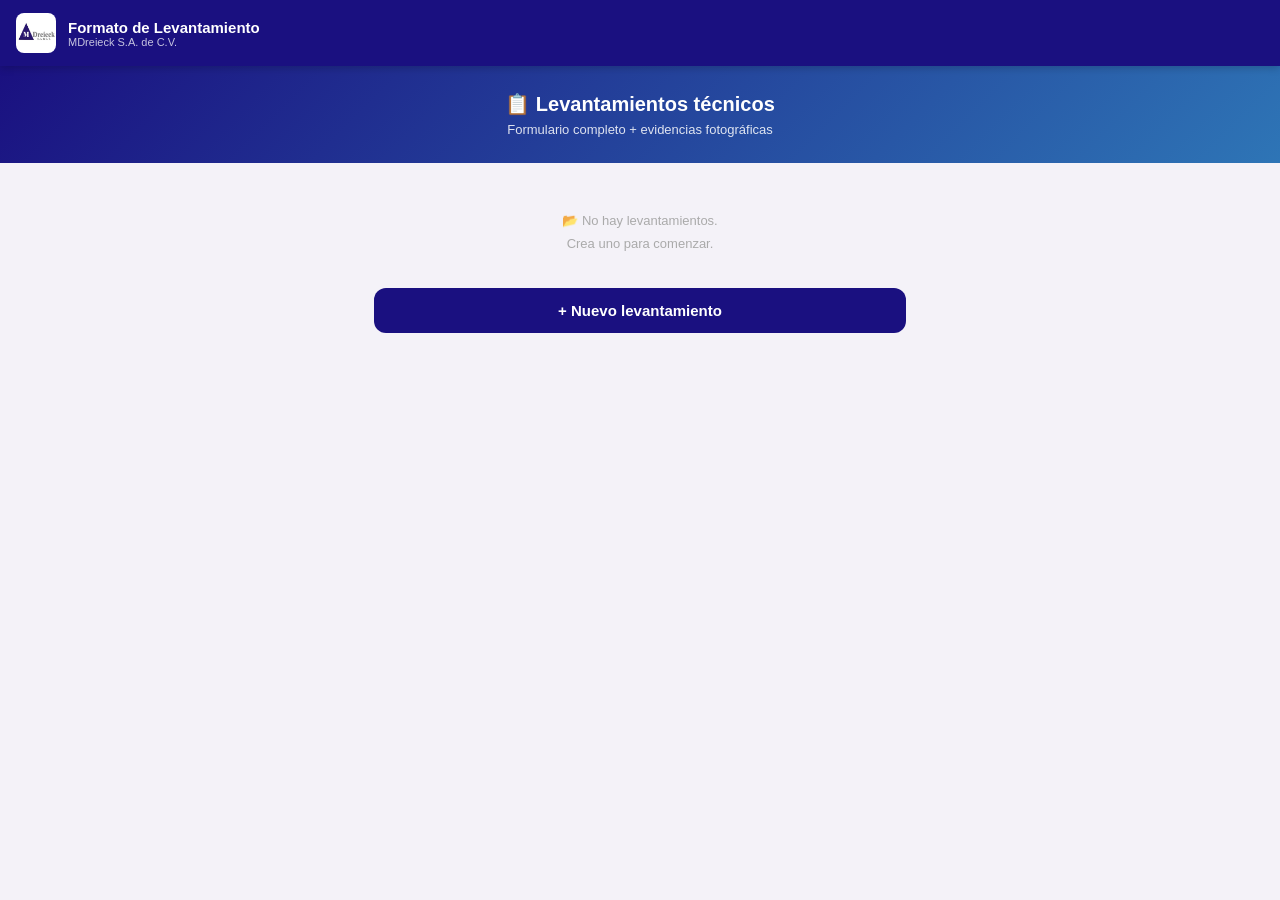
==== index.html @ f06d488d "Update index.html" ====
<!DOCTYPE html><html lang="es"><head><meta charset="UTF-8">
<meta name="viewport" content="width=device-width,initial-scale=1">
<title>Levantamientos · MDreieck</title><style>
*{box-sizing:border-box;margin:0;padding:0}
body{font-family:-apple-system,BlinkMacSystemFont,'Segoe UI',sans-serif;background:#f4f2f8;min-height:100vh;padding-bottom:40px}
.hdr{background:#1a1080;color:#fff;padding:13px 16px;display:flex;align-items:center;gap:12px;position:sticky;top:0;z-index:100;box-shadow:0 2px 8px rgba(0,0,0,.2)}
.hlogo{width:40px;height:40px;background:#fff;border-radius:8px;overflow:hidden;flex-shrink:0;display:flex;align-items:center;justify-content:center}
.hlogo img{width:100%;height:100%;object-fit:contain}
.hdr h1{font-size:15px;font-weight:800}.hdr p{font-size:11px;opacity:.75}
.hero{background:linear-gradient(135deg,#1a1080,#2e75b6);color:#fff;padding:26px 16px;text-align:center}
.hero h2{font-size:20px;font-weight:800;margin-bottom:6px}
.hero p{font-size:13px;opacity:.85}
main{padding:14px;max-width:560px;margin:0 auto}
.card{background:#fff;border:1px solid #e0ddf0;border-radius:14px;padding:16px;margin-bottom:12px}
.card h2{font-size:12px;font-weight:800;color:#1a1080;text-transform:uppercase;letter-spacing:.07em;margin-bottom:12px}
.field{margin-bottom:11px}
.field label{display:block;font-size:12px;font-weight:600;color:#556;margin-bottom:4px}
.field input,.field select{width:100%;border:1px solid #d0cce8;border-radius:8px;padding:10px 12px;font-size:14px;color:#1a1a1a;background:#fff;outline:none;font-family:inherit;-webkit-appearance:none}
.field input:focus,.field select:focus{border-color:#1a1080;box-shadow:0 0 0 2px rgba(26,16,128,.1)}
.row2{display:grid;grid-template-columns:1fr 1fr;gap:10px}
.lev-card{background:#fff;border:1px solid #e0ddf0;border-radius:12px;padding:14px;margin-bottom:10px;display:flex;align-items:center;gap:12px;cursor:pointer;touch-action:manipulation}
.lev-card:active{background:#f0eeff}
.lev-ico{width:46px;height:46px;background:#e8e4f8;border-radius:10px;display:flex;align-items:center;justify-content:center;font-size:22px;flex-shrink:0}
.lev-info{flex:1}.lev-info h3{font-size:14px;font-weight:700;margin-bottom:2px}.lev-info p{font-size:11px;color:#778}
.lev-badge{font-size:11px;font-weight:700;padding:3px 10px;border-radius:20px;flex-shrink:0;background:#e8ecf8;color:#1a1080}
.lev-badge.done{background:#e8f4ec;color:#145c2f}
.btn{display:block;width:100%;padding:14px;background:#1a1080;color:#fff;border:none;border-radius:12px;font-size:15px;font-weight:700;cursor:pointer;text-align:center;text-decoration:none;margin-bottom:10px;touch-action:manipulation}
.btn:active{opacity:.85}
.btn.green{background:#145c2f}
.btn.outline{background:#fff;color:#1a1080;border:2px solid #1a1080}
.empty{text-align:center;padding:32px;color:#aaa;font-size:13px;line-height:1.8}
.modal-bg{display:none;position:fixed;inset:0;background:rgba(0,0,0,.55);z-index:200;align-items:flex-end}
.modal-bg.show{display:flex}
.modal{background:#fff;border-radius:20px 20px 0 0;padding:20px;width:100%;max-height:92vh;overflow-y:auto}
.modal h2{font-size:16px;font-weight:800;color:#1a1080;margin-bottom:16px}
.toast{position:fixed;bottom:20px;left:50%;transform:translateX(-50%) translateY(80px);background:#1a1080;color:#fff;padding:12px 22px;border-radius:10px;font-size:14px;font-weight:600;transition:transform .3s;z-index:999;white-space:nowrap}
.toast.show{transform:translateX(-50%) translateY(0)}
.toast.ok{background:#145c2f}.toast.err{background:#c0392b}
</style></head><body>
<div class="hdr">
  <div class="hlogo"><img src="[data-uri]" alt="MD"></div>
  <div><h1>Formato de Levantamiento</h1><p>MDreieck S.A. de C.V.</p></div>
</div>
<div class="hero">
  <h2>📋 Levantamientos técnicos</h2>
  <p>Formulario completo + evidencias fotográficas</p>
</div>
<main>
  <div id="lista"></div>
  <button class="btn" onclick="showModal()">+ Nuevo levantamiento</button>

  <div class="modal-bg" id="modal">
    <div class="modal">
      <h2>Nuevo levantamiento</h2>
      <div class="field"><label>Técnico(s) *</label><input type="text" id="m-tecnico" placeholder="Nombre completo"></div>
      <div class="field"><label>Proyecto *</label><input type="text" id="m-proyecto" placeholder="Ej: PUEBLA, MONTERREY..." style="text-transform:uppercase"></div>
      <div class="field"><label>Empresa cliente *</label><input type="text" id="m-empresa" placeholder="Razón social o nombre"></div>
      <div class="field"><label>Dirección</label><input type="text" id="m-dir" placeholder="Dirección del sitio"></div>
      <div class="row2">
        <div class="field"><label>Fecha *</label><input type="date" id="m-fecha"></div>
        <div class="field"><label>Tipo</label>
          <select id="m-tipo">
            <option>Instalación nueva</option>
            <option>Mantenimiento</option>
            <option>Revisión</option>
            <option>Ampliación</option>
          </select>
        </div>
      </div>
      <button class="btn green" onclick="crearLev()">✅ Crear levantamiento</button>
      <button class="btn outline" onclick="closeModal()">Cancelar</button>
    </div>
  </div>
</main>
<div class="toast" id="toast"></div>
<script>
const SURL='https://script.google.com/macros/s/AKfycbzWN48UEonDCDL3Ryxh6ztK3L7-rg68nhb04w9Qj-GDE2M3s18gCIPeIXfYygTYhyfMTw/exec';
const SHEET_ID='1P3DNpSKZsC0bDRlQeCZGFJ0EGJuRzIH-gzC1JGCtPQA';

function getLevs(){return JSON.parse(localStorage.getItem('lev_list')||'[]');}
function saveLevs(v){localStorage.setItem('lev_list',JSON.stringify(v));}

function render(){
  const levs=getLevs();
  const lista=document.getElementById('lista');
  if(!levs.length){lista.innerHTML='<div class="empty">📂 No hay levantamientos.<br>Crea uno para comenzar.</div>';return;}
  lista.innerHTML=levs.map((l,i)=>{
    const nFotos=Object.values(l.fotos||{}).reduce((s,a)=>s+a.length,0);
    const pasoActual=l.paso||1;
    const status=l.cerrado?'Enviado':'Paso '+pasoActual+'/4';
    return `<div class="lev-card" onclick="abrirLev(${i})">
      <div class="lev-ico">📋</div>
      <div class="lev-info">
        <h3>${l.folio||'...'} · ${l.proyecto}</h3>
        <p>${l.empresa} · ${l.tecnico}</p>
        <p style="color:#aaa;font-size:10px">${l.fecha} · ${nFotos} foto(s)</p>
      </div>
      <div class="lev-badge ${l.cerrado?'done':''}">${status}</div>
    </div>`;
  }).join('');
}

function showModal(){
  document.getElementById('m-fecha').value=new Date().toISOString().split('T')[0];
  document.getElementById('modal').classList.add('show');
}
function closeModal(){document.getElementById('modal').classList.remove('show');}

async function crearLev(){
  const tecnico=document.getElementById('m-tecnico').value.trim();
  const proyecto=document.getElementById('m-proyecto').value.trim().toUpperCase();
  const empresa=document.getElementById('m-empresa').value.trim();
  const dir=document.getElementById('m-dir').value.trim();
  const fecha=document.getElementById('m-fecha').value;
  const tipo=document.getElementById('m-tipo').value;
  if(!tecnico||!proyecto||!empresa||!fecha){toast('Completa los campos obligatorios','err');return;}

  let folio='LEV-'+proyecto+'-001';
  try{
    const r=await fetch(SURL+'?accion=getConsec&proyecto=LEV-'+encodeURIComponent(proyecto)+'&sheet='+SHEET_ID);
    const d=await r.json();
    folio='LEV-'+proyecto+'-'+String(d.consec).padStart(3,'0');
  }catch(e){
    const levs=getLevs();
    const n=levs.filter(l=>l.proyecto===proyecto).length+1;
    folio='LEV-'+proyecto+'-'+String(n).padStart(3,'0');
  }

  const lev={folio,tecnico,proyecto,empresa,dir,fecha,tipo,
    paso:1,cerrado:false,
    p1:{},p2:{},p3:{},
    fotos:{antes:[],durante:[],despues:[],extras:[]},
    creado:new Date().toISOString()};

  const levs=getLevs();
  levs.unshift(lev);
  saveLevs(levs);
  closeModal();
  sessionStorage.setItem('lev_idx','0');
  window.location.href='paso1.html';
}

function abrirLev(i){
  sessionStorage.setItem('lev_idx',i);
  const levs=getLevs();
  const l=levs[i];
  if(l.cerrado) return toast('Este levantamiento ya fue enviado','err');
  const paso=l.paso||1;
  window.location.href='paso'+paso+'.html';
}

function toast(msg,type='ok'){
  const el=document.getElementById('toast');
  el.textContent=msg;el.className='toast show '+(type==='err'?'err':'ok');
  setTimeout(()=>el.className='toast',3000);
}
render();
</script></body></html>
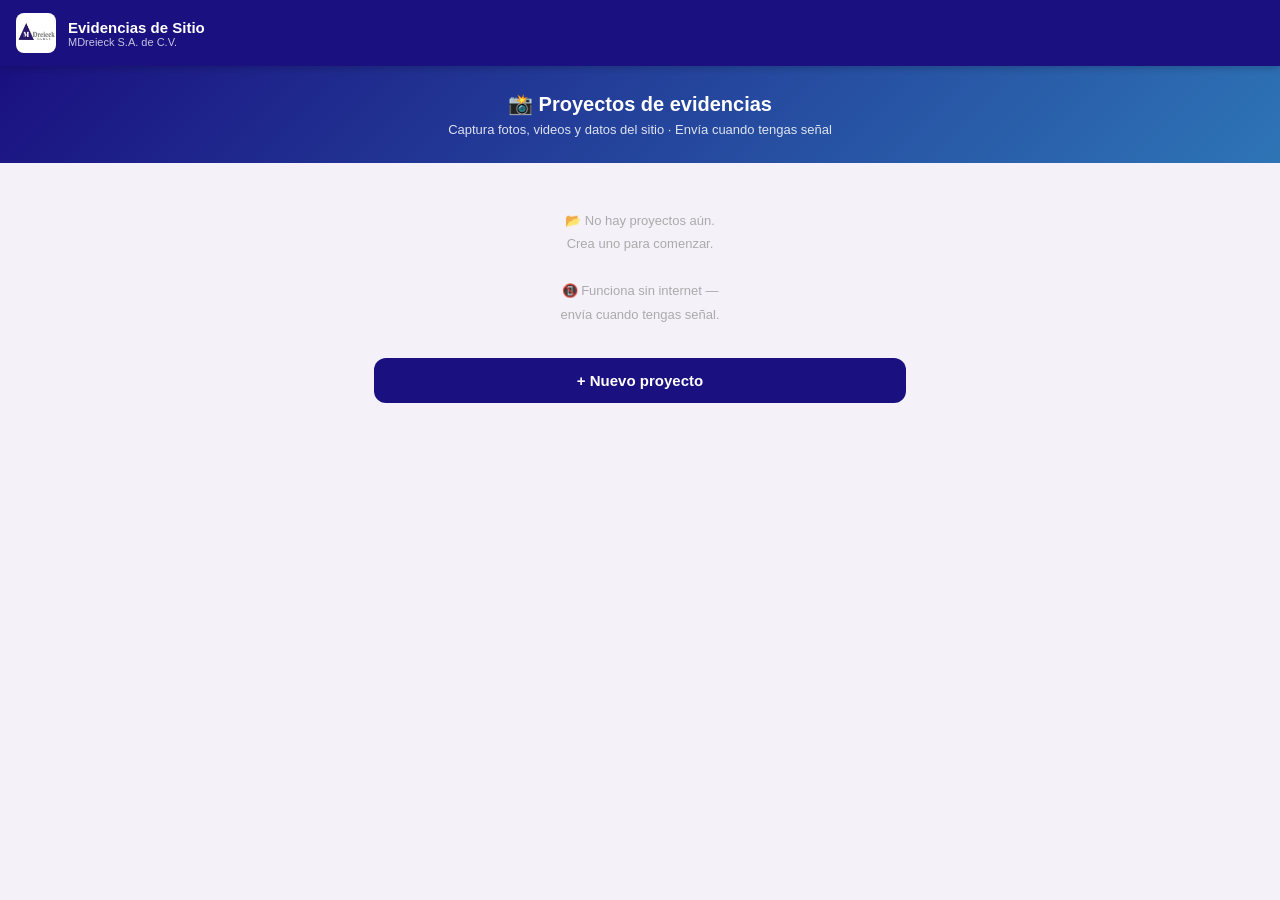
==== commit ba62585c: "Update index.html" ====
--- a/index.html
+++ b/index.html
@@ -1,6 +1,6 @@
 <!DOCTYPE html><html lang="es"><head><meta charset="UTF-8">
 <meta name="viewport" content="width=device-width,initial-scale=1">
-<title>Levantamientos · MDreieck</title><style>
+<title>Evidencias de Sitio · MDreieck</title><style>
 *{box-sizing:border-box;margin:0;padding:0}
 body{font-family:-apple-system,BlinkMacSystemFont,'Segoe UI',sans-serif;background:#f4f2f8;min-height:100vh;padding-bottom:40px}
 .hdr{background:#1a1080;color:#fff;padding:13px 16px;display:flex;align-items:center;gap:12px;position:sticky;top:0;z-index:100;box-shadow:0 2px 8px rgba(0,0,0,.2)}
@@ -15,144 +15,206 @@
 .card h2{font-size:12px;font-weight:800;color:#1a1080;text-transform:uppercase;letter-spacing:.07em;margin-bottom:12px}
 .field{margin-bottom:11px}
 .field label{display:block;font-size:12px;font-weight:600;color:#556;margin-bottom:4px}
-.field input,.field select{width:100%;border:1px solid #d0cce8;border-radius:8px;padding:10px 12px;font-size:14px;color:#1a1a1a;background:#fff;outline:none;font-family:inherit;-webkit-appearance:none}
-.field input:focus,.field select:focus{border-color:#1a1080;box-shadow:0 0 0 2px rgba(26,16,128,.1)}
+.field input,.field select,.field textarea{width:100%;border:1px solid #d0cce8;border-radius:8px;padding:10px 12px;font-size:14px;color:#1a1a1a;background:#fff;outline:none;font-family:inherit;-webkit-appearance:none}
+.field input:focus,.field select:focus,.field textarea:focus{border-color:#1a1080;box-shadow:0 0 0 2px rgba(26,16,128,.1)}
+.field textarea{resize:vertical;min-height:60px}
 .row2{display:grid;grid-template-columns:1fr 1fr;gap:10px}
-.lev-card{background:#fff;border:1px solid #e0ddf0;border-radius:12px;padding:14px;margin-bottom:10px;display:flex;align-items:center;gap:12px;cursor:pointer;touch-action:manipulation}
-.lev-card:active{background:#f0eeff}
-.lev-ico{width:46px;height:46px;background:#e8e4f8;border-radius:10px;display:flex;align-items:center;justify-content:center;font-size:22px;flex-shrink:0}
-.lev-info{flex:1}.lev-info h3{font-size:14px;font-weight:700;margin-bottom:2px}.lev-info p{font-size:11px;color:#778}
-.lev-badge{font-size:11px;font-weight:700;padding:3px 10px;border-radius:20px;flex-shrink:0;background:#e8ecf8;color:#1a1080}
-.lev-badge.done{background:#e8f4ec;color:#145c2f}
+.proy-card{background:#fff;border:1px solid #e0ddf0;border-radius:12px;padding:14px;margin-bottom:10px;display:flex;align-items:center;gap:12px;cursor:pointer;touch-action:manipulation}
+.proy-card:active{background:#f0eeff}
+.proy-ico{width:46px;height:46px;border-radius:10px;display:flex;align-items:center;justify-content:center;font-size:22px;flex-shrink:0}
+.proy-ico.lev{background:#e8e4f8}
+.proy-ico.dur{background:#fff3e0}
+.proy-ico.des{background:#e8f4ec}
+.proy-info{flex:1}.proy-info h3{font-size:14px;font-weight:700;margin-bottom:2px}.proy-info p{font-size:11px;color:#778}
+.proy-badge{font-size:11px;font-weight:700;padding:3px 10px;border-radius:20px;flex-shrink:0}
+.badge-lev{background:#e8e4f8;color:#1a1080}
+.badge-dur{background:#fff3e0;color:#b05000}
+.badge-des{background:#e8f4ec;color:#145c2f}
+.badge-done{background:#e0e0e0;color:#666}
 .btn{display:block;width:100%;padding:14px;background:#1a1080;color:#fff;border:none;border-radius:12px;font-size:15px;font-weight:700;cursor:pointer;text-align:center;text-decoration:none;margin-bottom:10px;touch-action:manipulation}
 .btn:active{opacity:.85}
 .btn.green{background:#145c2f}
 .btn.outline{background:#fff;color:#1a1080;border:2px solid #1a1080}
+.tipo-grid{display:grid;grid-template-columns:1fr;gap:8px;margin-bottom:14px}
+.tipo-opt{border:2px solid #d0cce8;border-radius:12px;padding:14px;cursor:pointer;touch-action:manipulation;display:flex;align-items:center;gap:12px}
+.tipo-opt.sel-lev{border-color:#1a1080;background:#f0eeff}
+.tipo-opt.sel-dur{border-color:#b05000;background:#fff8f0}
+.tipo-opt.sel-des{border-color:#145c2f;background:#f0faf4}
+.tipo-opt .tipo-ico{font-size:24px;flex-shrink:0}
+.tipo-opt .tipo-lbl{font-size:14px;font-weight:700}
+.tipo-opt .tipo-sub{font-size:11px;color:#888;margin-top:2px}
 .empty{text-align:center;padding:32px;color:#aaa;font-size:13px;line-height:1.8}
 .modal-bg{display:none;position:fixed;inset:0;background:rgba(0,0,0,.55);z-index:200;align-items:flex-end}
 .modal-bg.show{display:flex}
-.modal{background:#fff;border-radius:20px 20px 0 0;padding:20px;width:100%;max-height:92vh;overflow-y:auto}
+.modal{background:#fff;border-radius:20px 20px 0 0;padding:20px;width:100%;max-height:94vh;overflow-y:auto}
 .modal h2{font-size:16px;font-weight:800;color:#1a1080;margin-bottom:16px}
+.offline-bar{display:none;background:#c0392b;color:#fff;padding:10px 16px;text-align:center;font-size:13px;font-weight:600}
+.pending-bar{display:none;background:#e8a838;color:#1a1080;padding:10px 16px;font-size:13px;font-weight:700;text-align:center;cursor:pointer}
 .toast{position:fixed;bottom:20px;left:50%;transform:translateX(-50%) translateY(80px);background:#1a1080;color:#fff;padding:12px 22px;border-radius:10px;font-size:14px;font-weight:600;transition:transform .3s;z-index:999;white-space:nowrap}
 .toast.show{transform:translateX(-50%) translateY(0)}
 .toast.ok{background:#145c2f}.toast.err{background:#c0392b}
 </style></head><body>
 <div class="hdr">
   <div class="hlogo"><img src="[data-uri]" alt="MD"></div>
-  <div><h1>Formato de Levantamiento</h1><p>MDreieck S.A. de C.V.</p></div>
+  <div><h1>Evidencias de Sitio</h1><p>MDreieck S.A. de C.V.</p></div>
 </div>
+<div class="offline-bar" id="off-bar">📵 Sin conexión — Los datos se guardan en tu dispositivo</div>
+<div class="pending-bar" id="pend-bar" onclick="document.getElementById('lista').scrollIntoView({behavior:'smooth'})"></div>
 <div class="hero">
-  <h2>📋 Levantamientos técnicos</h2>
-  <p>Formulario completo + evidencias fotográficas</p>
+  <h2>📸 Proyectos de evidencias</h2>
+  <p>Captura fotos, videos y datos del sitio · Envía cuando tengas señal</p>
 </div>
 <main>
   <div id="lista"></div>
-  <button class="btn" onclick="showModal()">+ Nuevo levantamiento</button>
+  <button class="btn" onclick="showModal()">+ Nuevo proyecto</button>
 
   <div class="modal-bg" id="modal">
     <div class="modal">
-      <h2>Nuevo levantamiento</h2>
-      <div class="field"><label>Técnico(s) *</label><input type="text" id="m-tecnico" placeholder="Nombre completo"></div>
-      <div class="field"><label>Proyecto *</label><input type="text" id="m-proyecto" placeholder="Ej: PUEBLA, MONTERREY..." style="text-transform:uppercase"></div>
-      <div class="field"><label>Empresa cliente *</label><input type="text" id="m-empresa" placeholder="Razón social o nombre"></div>
-      <div class="field"><label>Dirección</label><input type="text" id="m-dir" placeholder="Dirección del sitio"></div>
+      <h2>Nuevo proyecto de evidencias</h2>
+
+      <div class="field"><label>Técnico *</label><input type="text" id="m-tec" placeholder="Nombre del técnico"></div>
+      <div class="field"><label>Capturado por *</label><input type="text" id="m-cap" placeholder="Nombre de quien captura la información"></div>
+      <div class="field"><label>Proyecto *</label><input type="text" id="m-proy" placeholder="Ej: VERACRUZ, PUEBLA..." style="text-transform:uppercase"></div>
+      <div class="field"><label>Empresa / Cliente *</label><input type="text" id="m-emp" placeholder="Nombre del cliente"></div>
+      <div class="field"><label>Dirección / Sitio *</label><input type="text" id="m-dir" placeholder="Dirección exacta del sitio"></div>
       <div class="row2">
         <div class="field"><label>Fecha *</label><input type="date" id="m-fecha"></div>
-        <div class="field"><label>Tipo</label>
-          <select id="m-tipo">
-            <option>Instalación nueva</option>
-            <option>Mantenimiento</option>
-            <option>Revisión</option>
-            <option>Ampliación</option>
-          </select>
+        <div class="field"><label>Hora</label><input type="time" id="m-hora"></div>
+      </div>
+
+      <div class="field"><label>Tipo de evidencia *</label></div>
+      <div class="tipo-grid">
+        <div class="tipo-opt" id="opt-lev" onclick="selTipo('lev')">
+          <span class="tipo-ico">🔍</span>
+          <div><div class="tipo-lbl">Levantamiento de sitio</div><div class="tipo-sub">Antes de la instalación — datos del sitio, suelo, coordenadas</div></div>
+        </div>
+        <div class="tipo-opt" id="opt-dur" onclick="selTipo('dur')">
+          <span class="tipo-ico">🔧</span>
+          <div><div class="tipo-lbl">Durante la instalación</div><div class="tipo-sub">Proceso de instalación del equipo o poste</div></div>
+        </div>
+        <div class="tipo-opt" id="opt-des" onclick="selTipo('des')">
+          <span class="tipo-ico">✅</span>
+          <div><div class="tipo-lbl">Después de la instalación</div><div class="tipo-sub">Configuración, pruebas de funcionamiento y entrega</div></div>
         </div>
       </div>
-      <button class="btn green" onclick="crearLev()">✅ Crear levantamiento</button>
+      <input type="hidden" id="m-tipo" value="">
+
+      <button class="btn green" onclick="crearProyecto()">✅ Crear proyecto</button>
       <button class="btn outline" onclick="closeModal()">Cancelar</button>
     </div>
   </div>
 </main>
 <div class="toast" id="toast"></div>
+
 <script>
 const SURL='https://script.google.com/macros/s/AKfycbzWN48UEonDCDL3Ryxh6ztK3L7-rg68nhb04w9Qj-GDE2M3s18gCIPeIXfYygTYhyfMTw/exec';
 const SHEET_ID='1P3DNpSKZsC0bDRlQeCZGFJ0EGJuRzIH-gzC1JGCtPQA';
-
-function getLevs(){return JSON.parse(localStorage.getItem('lev_list')||'[]');}
-function saveLevs(v){localStorage.setItem('lev_list',JSON.stringify(v));}
+const TIPOS={lev:'Levantamiento de sitio',dur:'Durante la instalación',des:'Después de la instalación'};
+const TIPO_BADGES={lev:'badge-lev',dur:'badge-dur',des:'badge-des'};
+const TIPO_ICOS={lev:'🔍',dur:'🔧',des:'✅'};
+const TIPO_PROY={lev:'lev',dur:'dur',des:'des'};
+let tipoSel='';
+
+function getProys(){return JSON.parse(localStorage.getItem('ev_site_proys')||'[]');}
+function saveProys(v){localStorage.setItem('ev_site_proys',JSON.stringify(v));}
 
 function render(){
-  const levs=getLevs();
+  const proys=getProys();
   const lista=document.getElementById('lista');
-  if(!levs.length){lista.innerHTML='<div class="empty">📂 No hay levantamientos.<br>Crea uno para comenzar.</div>';return;}
-  lista.innerHTML=levs.map((l,i)=>{
-    const nFotos=Object.values(l.fotos||{}).reduce((s,a)=>s+a.length,0);
-    const pasoActual=l.paso||1;
-    const status=l.cerrado?'Enviado':'Paso '+pasoActual+'/4';
-    return `<div class="lev-card" onclick="abrirLev(${i})">
-      <div class="lev-ico">📋</div>
-      <div class="lev-info">
-        <h3>${l.folio||'...'} · ${l.proyecto}</h3>
-        <p>${l.empresa} · ${l.tecnico}</p>
-        <p style="color:#aaa;font-size:10px">${l.fecha} · ${nFotos} foto(s)</p>
+  if(!proys.length){lista.innerHTML='<div class="empty">📂 No hay proyectos aún.<br>Crea uno para comenzar.<br><br>📵 Funciona sin internet —<br>envía cuando tengas señal.</div>';return;}
+  lista.innerHTML=proys.map((p,i)=>{
+    const nFotos=(p.medios||[]).length;
+    const badge=p.cerrado?'badge-done':TIPO_BADGES[p.tipoKey]||'badge-lev';
+    const status=p.cerrado?'Enviado':TIPOS[p.tipoKey]||p.tipo;
+    const ico=TIPO_ICOS[p.tipoKey]||'📸';
+    const icoCls='proy-ico '+(p.cerrado?'':'proy-ico '+p.tipoKey);
+    return `<div class="proy-card" onclick="abrirProy(${i})">
+      <div class="${icoCls}">${ico}</div>
+      <div class="proy-info">
+        <h3>${p.folio} · ${p.proyecto}</h3>
+        <p>${p.empresa} · ${p.capturadoPor||p.tecnico}</p>
+        <p style="color:#aaa;font-size:10px">${p.fecha} · ${nFotos} medio(s)</p>
       </div>
-      <div class="lev-badge ${l.cerrado?'done':''}">${status}</div>
+      <div class="proy-badge ${badge}">${p.cerrado?'Enviado':status.split(' ')[0]}</div>
     </div>`;
   }).join('');
+  checkPending();
+}
+
+function selTipo(t){
+  tipoSel=t;
+  ['lev','dur','des'].forEach(k=>{
+    const el=document.getElementById('opt-'+k);
+    el.className='tipo-opt'+(k===t?' sel-'+k:'');
+  });
+  document.getElementById('m-tipo').value=t;
 }
 
 function showModal(){
+  tipoSel='';
+  ['lev','dur','des'].forEach(k=>document.getElementById('opt-'+k).className='tipo-opt');
   document.getElementById('m-fecha').value=new Date().toISOString().split('T')[0];
+  document.getElementById('m-hora').value=new Date().toTimeString().slice(0,5);
   document.getElementById('modal').classList.add('show');
 }
 function closeModal(){document.getElementById('modal').classList.remove('show');}
 
-async function crearLev(){
-  const tecnico=document.getElementById('m-tecnico').value.trim();
-  const proyecto=document.getElementById('m-proyecto').value.trim().toUpperCase();
-  const empresa=document.getElementById('m-empresa').value.trim();
+async function crearProyecto(){
+  const tec=document.getElementById('m-tec').value.trim();
+  const cap=document.getElementById('m-cap').value.trim();
+  const proy=document.getElementById('m-proy').value.trim().toUpperCase();
+  const emp=document.getElementById('m-emp').value.trim();
   const dir=document.getElementById('m-dir').value.trim();
   const fecha=document.getElementById('m-fecha').value;
+  const hora=document.getElementById('m-hora').value;
   const tipo=document.getElementById('m-tipo').value;
-  if(!tecnico||!proyecto||!empresa||!fecha){toast('Completa los campos obligatorios','err');return;}
-
-  let folio='LEV-'+proyecto+'-001';
+  if(!tec||!cap||!proy||!emp||!dir||!fecha||!tipo){toast('Completa todos los campos y selecciona el tipo','err');return;}
+
+  let folio='EV-'+proy+'-001';
   try{
-    const r=await fetch(SURL+'?accion=getConsec&proyecto=LEV-'+encodeURIComponent(proyecto)+'&sheet='+SHEET_ID);
+    const r=await fetch(SURL+'?accion=getConsec&proyecto=EV-'+encodeURIComponent(proy)+'&sheet='+SHEET_ID);
     const d=await r.json();
-    folio='LEV-'+proyecto+'-'+String(d.consec).padStart(3,'0');
+    folio='EV-'+proy+'-'+String(d.consec).padStart(3,'0');
   }catch(e){
-    const levs=getLevs();
-    const n=levs.filter(l=>l.proyecto===proyecto).length+1;
-    folio='LEV-'+proyecto+'-'+String(n).padStart(3,'0');
+    const ps=getProys().filter(p=>p.proyecto===proy).length+1;
+    folio='EV-'+proy+'-'+String(ps).padStart(3,'0');
   }
 
-  const lev={folio,tecnico,proyecto,empresa,dir,fecha,tipo,
-    paso:1,cerrado:false,
-    p1:{},p2:{},p3:{},
-    fotos:{antes:[],durante:[],despues:[],extras:[]},
-    creado:new Date().toISOString()};
-
-  const levs=getLevs();
-  levs.unshift(lev);
-  saveLevs(levs);
+  const p={folio,tecnico:tec,capturadoPor:cap,proyecto:proy,empresa:emp,
+    direccion:dir,fecha,hora,tipo:TIPOS[tipo],tipoKey:tipo,
+    gps:null,infoSitio:{},medios:[],
+    cerrado:false,creado:new Date().toISOString()};
+
+  const proys=getProys();
+  proys.unshift(p);
+  saveProys(proys);
   closeModal();
-  sessionStorage.setItem('lev_idx','0');
-  window.location.href='paso1.html';
-}
-
-function abrirLev(i){
-  sessionStorage.setItem('lev_idx',i);
-  const levs=getLevs();
-  const l=levs[i];
-  if(l.cerrado) return toast('Este levantamiento ya fue enviado','err');
-  const paso=l.paso||1;
-  window.location.href='paso'+paso+'.html';
-}
-
-function toast(msg,type='ok'){
-  const el=document.getElementById('toast');
-  el.textContent=msg;el.className='toast show '+(type==='err'?'err':'ok');
-  setTimeout(()=>el.className='toast',3000);
-}
+  sessionStorage.setItem('ev_site_idx','0');
+  window.location.href='evidencia.html';
+}
+
+function abrirProy(i){
+  if(getProys()[i].cerrado){toast('Este proyecto ya fue enviado','err');return;}
+  sessionStorage.setItem('ev_site_idx',i);
+  window.location.href='evidencia.html';
+}
+
+function checkPending(){
+  const proys=getProys();
+  const pend=proys.filter(p=>!p.cerrado);
+  const pb=document.getElementById('pend-bar');
+  if(pend.length&&navigator.onLine){
+    pb.style.display='block';
+    pb.textContent='⚠️ '+pend.length+' proyecto(s) pendiente(s) de enviar a Drive. Toca para ver.';
+  }else pb.style.display='none';
+}
+
+// Offline detection
+window.addEventListener('online', ()=>{document.getElementById('off-bar').style.display='none';checkPending();toast('✅ Conexión restaurada','ok');});
+window.addEventListener('offline',()=>{document.getElementById('off-bar').style.display='block';toast('📵 Sin conexión — datos guardados','err');});
+if(!navigator.onLine) document.getElementById('off-bar').style.display='block';
+
+function toast(msg,type='ok'){const el=document.getElementById('toast');el.textContent=msg;el.className='toast show '+(type==='err'?'err':'ok');setTimeout(()=>el.className='toast',3000);}
+
 render();
 </script></body></html>
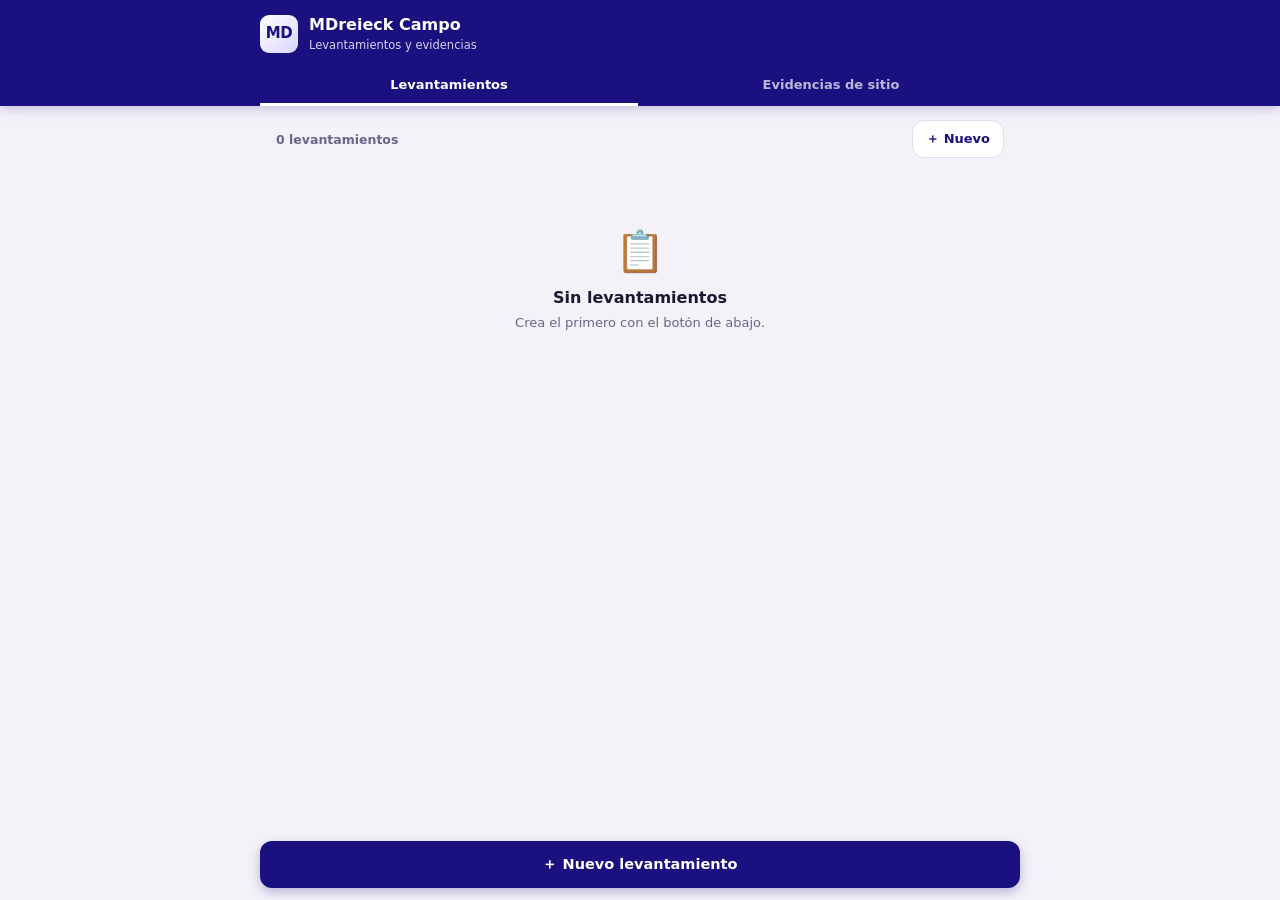
==== commit db8eab36: "Update index.html" ====
--- a/index.html
+++ b/index.html
@@ -1,220 +1,351 @@
-<!DOCTYPE html><html lang="es"><head><meta charset="UTF-8">
-<meta name="viewport" content="width=device-width,initial-scale=1">
-<title>Evidencias de Sitio · MDreieck</title><style>
-*{box-sizing:border-box;margin:0;padding:0}
-body{font-family:-apple-system,BlinkMacSystemFont,'Segoe UI',sans-serif;background:#f4f2f8;min-height:100vh;padding-bottom:40px}
-.hdr{background:#1a1080;color:#fff;padding:13px 16px;display:flex;align-items:center;gap:12px;position:sticky;top:0;z-index:100;box-shadow:0 2px 8px rgba(0,0,0,.2)}
-.hlogo{width:40px;height:40px;background:#fff;border-radius:8px;overflow:hidden;flex-shrink:0;display:flex;align-items:center;justify-content:center}
-.hlogo img{width:100%;height:100%;object-fit:contain}
-.hdr h1{font-size:15px;font-weight:800}.hdr p{font-size:11px;opacity:.75}
-.hero{background:linear-gradient(135deg,#1a1080,#2e75b6);color:#fff;padding:26px 16px;text-align:center}
-.hero h2{font-size:20px;font-weight:800;margin-bottom:6px}
-.hero p{font-size:13px;opacity:.85}
-main{padding:14px;max-width:560px;margin:0 auto}
-.card{background:#fff;border:1px solid #e0ddf0;border-radius:14px;padding:16px;margin-bottom:12px}
-.card h2{font-size:12px;font-weight:800;color:#1a1080;text-transform:uppercase;letter-spacing:.07em;margin-bottom:12px}
-.field{margin-bottom:11px}
-.field label{display:block;font-size:12px;font-weight:600;color:#556;margin-bottom:4px}
-.field input,.field select,.field textarea{width:100%;border:1px solid #d0cce8;border-radius:8px;padding:10px 12px;font-size:14px;color:#1a1a1a;background:#fff;outline:none;font-family:inherit;-webkit-appearance:none}
-.field input:focus,.field select:focus,.field textarea:focus{border-color:#1a1080;box-shadow:0 0 0 2px rgba(26,16,128,.1)}
-.field textarea{resize:vertical;min-height:60px}
+<!DOCTYPE html>
+<html lang="es">
+<head>
+<meta charset="UTF-8">
+<meta name="viewport" content="width=device-width, initial-scale=1, viewport-fit=cover">
+<meta name="theme-color" content="#1a1080">
+<title>MDreieck · Campo</title>
+<style>
+:root{
+  --bg:#f4f2f8;--card:#fff;--border:#e0ddf0;--primary:#1a1080;--primary-soft:#efeafb;
+  --primary-2:#3a2ec0;--ink:#1b1830;--muted:#6a6688;--ok:#1f9d55;--ok-soft:#e6f6ec;
+  --warn:#9a6b04;--warn-soft:#fdf4dc;--danger:#c62828;--danger-soft:#fdeaea;
+  --radius:14px;--shadow:0 1px 3px rgba(26,16,128,.06),0 6px 18px rgba(26,16,128,.05);
+}
+*{box-sizing:border-box;-webkit-tap-highlight-color:transparent}
+html,body{margin:0}
+body{font-family:"Segoe UI",system-ui,-apple-system,Roboto,Arial,sans-serif;
+  background:var(--bg);color:var(--ink);line-height:1.4;padding-bottom:92px}
+button{font-family:inherit;cursor:pointer;touch-action:manipulation}
+input,select,textarea{font-family:inherit}
+
+.hdr{position:sticky;top:0;z-index:40;background:var(--primary);color:#fff;
+  padding:calc(env(safe-area-inset-top) + 14px) 16px 0;box-shadow:0 2px 12px rgba(26,16,128,.25)}
+.hdr-row{display:flex;align-items:center;gap:11px;max-width:760px;margin:0 auto}
+.logo{width:38px;height:38px;border-radius:9px;flex:0 0 auto;overflow:hidden;
+  background:linear-gradient(135deg,#fff,#d9d4ff);display:grid;place-items:center;
+  color:var(--primary);font-weight:800;font-size:15px;letter-spacing:-.5px}
+.logo img{width:100%;height:100%;object-fit:cover}
+.hdr h1{font-size:16px;margin:0;font-weight:700}
+.hdr .sub{font-size:11.5px;opacity:.82;margin-top:1px}
+.tabs{max-width:760px;margin:14px auto 0;display:flex;gap:4px}
+.tab{flex:1;background:none;border:none;color:rgba(255,255,255,.7);font-size:13px;
+  font-weight:700;padding:10px 4px 11px;border-bottom:3px solid transparent;transition:.15s}
+.tab.on{color:#fff;border-bottom-color:#fff}
+
+.wrap{max-width:760px;margin:0 auto;padding:14px 16px}
+
+.banner{border-radius:12px;padding:11px 13px;font-size:12.5px;font-weight:600;
+  display:flex;align-items:center;gap:9px;margin-bottom:13px;line-height:1.35}
+.banner.off{background:var(--danger-soft);color:var(--danger);border:1px solid #f3c9c9}
+.banner.pend{background:var(--warn-soft);color:var(--warn);border:1px solid #f0e0b0}
+.banner .b-ic{font-size:17px;flex:0 0 auto}
+.banner .b-act{margin-left:auto;background:var(--warn);color:#fff;border:none;border-radius:8px;
+  padding:8px 12px;font-size:11.5px;font-weight:800;flex:0 0 auto}
+
+.toolbar{display:flex;align-items:center;justify-content:space-between;gap:12px;margin-bottom:13px}
+.count-chip{font-size:12.5px;color:var(--muted);font-weight:600}
+
+.list{display:flex;flex-direction:column;gap:12px}
+.item{background:var(--card);border:1px solid var(--border);border-radius:var(--radius);
+  box-shadow:var(--shadow);padding:14px 15px;display:flex;align-items:center;gap:14px;
+  cursor:pointer;transition:transform .07s,box-shadow .15s,border-color .15s}
+.item:active{transform:scale(.99)}
+.item:hover{border-color:#c9c2ec}
+.it-body{flex:1;min-width:0}
+.it-folio{font-weight:800;font-size:14.5px;color:var(--primary);letter-spacing:.2px}
+.it-folio .prov{font-size:9.5px;background:var(--warn-soft);color:var(--warn);
+  padding:2px 6px;border-radius:5px;margin-left:6px;vertical-align:middle;font-weight:800}
+.it-emp{font-size:13px;margin-top:2px;font-weight:600;white-space:nowrap;overflow:hidden;text-overflow:ellipsis}
+.it-meta{font-size:11.5px;color:var(--muted);margin-top:3px;display:flex;flex-wrap:wrap;gap:3px 10px}
+.it-side{display:flex;flex-direction:column;align-items:flex-end;gap:7px;flex:0 0 auto}
+.badge{font-size:11px;font-weight:800;padding:5px 9px;border-radius:20px;white-space:nowrap}
+.badge-step{background:var(--primary-soft);color:var(--primary)}
+.badge-sent{background:var(--ok-soft);color:var(--ok)}
+.badge-pend{background:var(--warn-soft);color:var(--warn)}
+.chip{font-size:11px;color:var(--muted);font-weight:600}
+
+.empty{text-align:center;padding:52px 20px;color:var(--muted)}
+.empty .em-ic{font-size:40px;margin-bottom:8px}
+.empty h3{margin:6px 0 4px;color:var(--ink);font-size:16px}
+.empty p{margin:0;font-size:13px}
+
+.fab-bar{position:fixed;left:0;right:0;bottom:0;z-index:30;
+  padding:12px 16px calc(env(safe-area-inset-bottom) + 12px);
+  background:linear-gradient(to top,var(--bg) 60%,rgba(244,242,248,0))}
+.fab-inner{max-width:760px;margin:0 auto}
+.btn{border:none;border-radius:12px;padding:14px 16px;font-size:14.5px;font-weight:700;
+  display:inline-flex;align-items:center;justify-content:center;gap:8px;transition:transform .06s,background .15s}
+.btn:active{transform:scale(.98)}
+.btn:disabled{opacity:.6;pointer-events:none}
+.btn-primary{background:var(--primary);color:#fff;box-shadow:0 4px 12px rgba(26,16,128,.28)}
+.btn-ghost{background:#fff;color:var(--primary);border:1.5px solid var(--border)}
+.btn-block{width:100%}
+
+.overlay{position:fixed;inset:0;z-index:60;background:rgba(20,14,60,.42);display:none;
+  align-items:flex-end;justify-content:center;backdrop-filter:blur(2px)}
+.overlay.open{display:flex}
+.sheet{background:#fff;width:100%;max-width:520px;border-radius:20px 20px 0 0;
+  padding:8px 18px calc(env(safe-area-inset-bottom) + 18px);max-height:92vh;overflow:auto;
+  animation:up .22s ease}
+@keyframes up{from{transform:translateY(24px);opacity:.6}to{transform:none;opacity:1}}
+.grab{width:42px;height:5px;border-radius:5px;background:#d9d4ee;margin:8px auto 10px}
+.sheet h2{margin:2px 0 4px;font-size:17px}
+.sheet .sh-sub{font-size:12px;color:var(--muted);margin:0 0 14px}
+.field{margin-bottom:12px}
+.field label{display:block;font-size:12.5px;font-weight:700;color:var(--muted);margin-bottom:5px}
+.field input,.field select{width:100%;padding:12px;border:1.5px solid var(--border);
+  border-radius:11px;font-size:15px;background:#fbfaff;color:var(--ink)}
+.field input:focus,.field select:focus{outline:none;border-color:var(--primary-2);background:#fff}
 .row2{display:grid;grid-template-columns:1fr 1fr;gap:10px}
-.proy-card{background:#fff;border:1px solid #e0ddf0;border-radius:12px;padding:14px;margin-bottom:10px;display:flex;align-items:center;gap:12px;cursor:pointer;touch-action:manipulation}
-.proy-card:active{background:#f0eeff}
-.proy-ico{width:46px;height:46px;border-radius:10px;display:flex;align-items:center;justify-content:center;font-size:22px;flex-shrink:0}
-.proy-ico.lev{background:#e8e4f8}
-.proy-ico.dur{background:#fff3e0}
-.proy-ico.des{background:#e8f4ec}
-.proy-info{flex:1}.proy-info h3{font-size:14px;font-weight:700;margin-bottom:2px}.proy-info p{font-size:11px;color:#778}
-.proy-badge{font-size:11px;font-weight:700;padding:3px 10px;border-radius:20px;flex-shrink:0}
-.badge-lev{background:#e8e4f8;color:#1a1080}
-.badge-dur{background:#fff3e0;color:#b05000}
-.badge-des{background:#e8f4ec;color:#145c2f}
-.badge-done{background:#e0e0e0;color:#666}
-.btn{display:block;width:100%;padding:14px;background:#1a1080;color:#fff;border:none;border-radius:12px;font-size:15px;font-weight:700;cursor:pointer;text-align:center;text-decoration:none;margin-bottom:10px;touch-action:manipulation}
-.btn:active{opacity:.85}
-.btn.green{background:#145c2f}
-.btn.outline{background:#fff;color:#1a1080;border:2px solid #1a1080}
-.tipo-grid{display:grid;grid-template-columns:1fr;gap:8px;margin-bottom:14px}
-.tipo-opt{border:2px solid #d0cce8;border-radius:12px;padding:14px;cursor:pointer;touch-action:manipulation;display:flex;align-items:center;gap:12px}
-.tipo-opt.sel-lev{border-color:#1a1080;background:#f0eeff}
-.tipo-opt.sel-dur{border-color:#b05000;background:#fff8f0}
-.tipo-opt.sel-des{border-color:#145c2f;background:#f0faf4}
-.tipo-opt .tipo-ico{font-size:24px;flex-shrink:0}
-.tipo-opt .tipo-lbl{font-size:14px;font-weight:700}
-.tipo-opt .tipo-sub{font-size:11px;color:#888;margin-top:2px}
-.empty{text-align:center;padding:32px;color:#aaa;font-size:13px;line-height:1.8}
-.modal-bg{display:none;position:fixed;inset:0;background:rgba(0,0,0,.55);z-index:200;align-items:flex-end}
-.modal-bg.show{display:flex}
-.modal{background:#fff;border-radius:20px 20px 0 0;padding:20px;width:100%;max-height:94vh;overflow-y:auto}
-.modal h2{font-size:16px;font-weight:800;color:#1a1080;margin-bottom:16px}
-.offline-bar{display:none;background:#c0392b;color:#fff;padding:10px 16px;text-align:center;font-size:13px;font-weight:600}
-.pending-bar{display:none;background:#e8a838;color:#1a1080;padding:10px 16px;font-size:13px;font-weight:700;text-align:center;cursor:pointer}
-.toast{position:fixed;bottom:20px;left:50%;transform:translateX(-50%) translateY(80px);background:#1a1080;color:#fff;padding:12px 22px;border-radius:10px;font-size:14px;font-weight:600;transition:transform .3s;z-index:999;white-space:nowrap}
-.toast.show{transform:translateX(-50%) translateY(0)}
-.toast.ok{background:#145c2f}.toast.err{background:#c0392b}
-</style></head><body>
-<div class="hdr">
-  <div class="hlogo"><img src="[data-uri]" alt="MD"></div>
-  <div><h1>Evidencias de Sitio</h1><p>MDreieck S.A. de C.V.</p></div>
+.err{color:var(--danger);font-size:12px;margin:-6px 0 8px;min-height:1px}
+.sheet-actions{display:flex;gap:10px;margin-top:6px}
+@media(max-width:400px){.row2{grid-template-columns:1fr}}
+</style>
+</head>
+<body>
+<header class="hdr">
+  <div class="hdr-row">
+    <div class="logo" id="brandLogo">MD</div>
+    <div>
+      <h1>MDreieck Campo</h1>
+      <div class="sub">Levantamientos y evidencias</div>
+    </div>
+  </div>
+  <div class="tabs">
+    <button class="tab on" id="tab-lev" onclick="setTab('lev')">Levantamientos</button>
+    <button class="tab" id="tab-ev" onclick="setTab('ev')">Evidencias de sitio</button>
+  </div>
+</header>
+
+<main class="wrap">
+  <div id="banners"></div>
+  <div class="toolbar">
+    <span class="count-chip" id="countChip">—</span>
+    <button class="btn btn-ghost" style="padding:9px 13px;font-size:13px" onclick="abrirModal()">＋ Nuevo</button>
+  </div>
+  <div class="list" id="list"></div>
+</main>
+
+<div class="fab-bar">
+  <div class="fab-inner">
+    <button class="btn btn-primary btn-block" id="fabBtn" onclick="abrirModal()">＋ Nuevo levantamiento</button>
+  </div>
 </div>
-<div class="offline-bar" id="off-bar">📵 Sin conexión — Los datos se guardan en tu dispositivo</div>
-<div class="pending-bar" id="pend-bar" onclick="document.getElementById('lista').scrollIntoView({behavior:'smooth'})"></div>
-<div class="hero">
-  <h2>📸 Proyectos de evidencias</h2>
-  <p>Captura fotos, videos y datos del sitio · Envía cuando tengas señal</p>
+
+<div class="overlay" id="ov" onclick="if(event.target===this)cerrarModal()">
+  <div class="sheet" role="dialog" aria-modal="true">
+    <div class="grab"></div>
+    <h2 id="mTitle">Nuevo levantamiento</h2>
+    <p class="sh-sub">El folio se genera aunque no haya señal.</p>
+
+    <div class="field"><label>Técnico</label><input id="m_tecnico" placeholder="Nombre del técnico" autocomplete="off"></div>
+    <div class="field" id="fld_capturado" style="display:none">
+      <label>Capturado por</label><input id="m_capturado" placeholder="Quién toma la evidencia" autocomplete="off">
+    </div>
+    <div class="field"><label>Proyecto</label><input id="m_proyecto" placeholder="Ej. PUEBLA" autocomplete="off" style="text-transform:uppercase"></div>
+    <div class="field"><label>Empresa cliente</label><input id="m_empresa" placeholder="Ej. Municipio de Puebla" autocomplete="off"></div>
+    <div class="field"><label>Dirección</label><input id="m_dir" placeholder="Dirección del sitio" autocomplete="off"></div>
+    <div class="row2">
+      <div class="field"><label>Fecha</label><input id="m_fecha" type="date"></div>
+      <div class="field"><label>Tipo</label><select id="m_tipo"></select></div>
+    </div>
+    <div class="err" id="mErr"></div>
+    <div class="sheet-actions">
+      <button class="btn btn-ghost" style="flex:1" onclick="cerrarModal()">Cancelar</button>
+      <button class="btn btn-primary" style="flex:1.4" id="crearBtn" onclick="crear()">Crear</button>
+    </div>
+  </div>
 </div>
-<main>
-  <div id="lista"></div>
-  <button class="btn" onclick="showModal()">+ Nuevo proyecto</button>
-
-  <div class="modal-bg" id="modal">
-    <div class="modal">
-      <h2>Nuevo proyecto de evidencias</h2>
-
-      <div class="field"><label>Técnico *</label><input type="text" id="m-tec" placeholder="Nombre del técnico"></div>
-      <div class="field"><label>Capturado por *</label><input type="text" id="m-cap" placeholder="Nombre de quien captura la información"></div>
-      <div class="field"><label>Proyecto *</label><input type="text" id="m-proy" placeholder="Ej: VERACRUZ, PUEBLA..." style="text-transform:uppercase"></div>
-      <div class="field"><label>Empresa / Cliente *</label><input type="text" id="m-emp" placeholder="Nombre del cliente"></div>
-      <div class="field"><label>Dirección / Sitio *</label><input type="text" id="m-dir" placeholder="Dirección exacta del sitio"></div>
-      <div class="row2">
-        <div class="field"><label>Fecha *</label><input type="date" id="m-fecha"></div>
-        <div class="field"><label>Hora</label><input type="time" id="m-hora"></div>
+
+<script>
+/* ===================== CONFIGURACIÓN ===================== */
+const SURL     = 'URL_DEL_APPS_SCRIPT';
+const DRIVE_ID = 'ID_CARPETA_DRIVE';
+const SHEET_ID = 'ID_GOOGLE_SHEET';
+const LOGO     = '';   // 'data:image/jpeg;base64,...' logo MDreieck
+/* ======================================================== */
+
+const TIPOS_LEV = ['Instalación nueva','Mantenimiento','Revisión','Ampliación'];
+const TIPOS_EV  = ['Levantamiento de sitio','Durante la instalación','Después de la instalación'];
+
+let tab = sessionStorage.getItem('mdk_tab') || 'lev';
+
+function getLevs(){ try{ return JSON.parse(localStorage.getItem('lev_list')||'[]'); }catch(e){ return []; } }
+function saveLevs(l){ try{ localStorage.setItem('lev_list',JSON.stringify(l)); return true; }
+  catch(e){ alert('Almacenamiento lleno. Envía y cierra registros terminados.'); return false; } }
+function getEvs(){ try{ return JSON.parse(localStorage.getItem('ev_list')||'[]'); }catch(e){ return []; } }
+function saveEvs(l){ try{ localStorage.setItem('ev_list',JSON.stringify(l)); return true; }
+  catch(e){ alert('Almacenamiento lleno. Envía y cierra registros terminados.'); return false; } }
+
+function countFotosLev(l){ const f=l.fotos||{};
+  return ['antes','durante','despues','extras'].reduce((n,k)=>n+((f[k]&&f[k].length)||0),0); }
+function fmtFecha(f){ if(!f) return '';
+  const d=new Date(f+'T00:00:00'); if(isNaN(d)) return f;
+  return d.toLocaleDateString('es-MX',{day:'2-digit',month:'short',year:'numeric'}); }
+
+function online(){ return navigator.onLine !== false; }
+
+function renderBanners(){
+  const cont=document.getElementById('banners');
+  const pend=getEvs().filter(e=>!e.enviado && e.listoParaEnviar).length;
+  let html='';
+  if(!online()){
+    html = `<div class="banner off"><span class="b-ic">⚠️</span>
+      <span>Sin conexión. Puedes crear y capturar todo; se guarda en el teléfono y se envía cuando haya señal.</span></div>`;
+  } else if(pend>0){
+    html = `<div class="banner pend"><span class="b-ic">🔄</span>
+      <span>${pend} ${pend===1?'evidencia lista':'evidencias listas'} sin enviar.</span>
+      <button class="b-act" onclick="sincronizar()">Enviar</button></div>`;
+  }
+  cont.innerHTML=html;
+}
+
+function setTab(t){
+  tab=t; sessionStorage.setItem('mdk_tab',t);
+  document.getElementById('tab-lev').classList.toggle('on',t==='lev');
+  document.getElementById('tab-ev').classList.toggle('on',t==='ev');
+  document.getElementById('fabBtn').textContent = t==='lev' ? '＋ Nuevo levantamiento' : '＋ Nueva evidencia de sitio';
+  render();
+}
+
+function render(){
+  renderBanners();
+  const list=document.getElementById('list');
+  const arr = tab==='lev' ? getLevs() : getEvs();
+  document.getElementById('countChip').textContent =
+    arr.length + ' ' + (tab==='lev'
+      ? (arr.length===1?'levantamiento':'levantamientos')
+      : (arr.length===1?'evidencia':'evidencias'));
+
+  if(!arr.length){
+    list.innerHTML = `<div class="empty">
+      <div class="em-ic">${tab==='lev'?'📋':'📍'}</div>
+      <h3>${tab==='lev'?'Sin levantamientos':'Sin evidencias de sitio'}</h3>
+      <p>Crea el primero con el botón de abajo.</p></div>`;
+    return;
+  }
+  const orden = arr.map((o,i)=>({o,i})).sort((a,b)=>(b.o.creado||'').localeCompare(a.o.creado||''));
+
+  list.innerHTML = orden.map(({o,i})=>{
+    if(tab==='lev'){
+      const badge = o.cerrado ? '<span class="badge badge-sent">✓ Enviado</span>'
+                              : `<span class="badge badge-step">Paso ${o.paso||1}/4</span>`;
+      return `<div class="item" onclick="abrirLev(${i})">
+        <div class="it-body">
+          <div class="it-folio">${o.folio||'(sin folio)'}</div>
+          <div class="it-emp">${o.empresa||o.proyecto||'—'}</div>
+          <div class="it-meta"><span>👤 ${o.tecnico||'—'}</span><span>📅 ${fmtFecha(o.fecha)}</span></div>
+        </div>
+        <div class="it-side">${badge}<span class="chip">📷 ${countFotosLev(o)}</span></div>
+      </div>`;
+    }
+    const nf=(o.medios||[]).filter(m=>m.kind==='foto').length;
+    const nv=(o.medios||[]).filter(m=>m.kind==='video').length;
+    const badge = o.enviado ? '<span class="badge badge-sent">✓ Enviado</span>'
+      : (o.listoParaEnviar ? '<span class="badge badge-pend">Por enviar</span>'
+                           : '<span class="badge badge-step">En captura</span>');
+    const prov = o.folioProvisional ? '<span class="prov">PROV</span>' : '';
+    return `<div class="item" onclick="abrirEv('${o.id}')">
+      <div class="it-body">
+        <div class="it-folio">${o.folio||'(sin folio)'}${prov}</div>
+        <div class="it-emp">${o.empresa||o.proyecto||'—'}</div>
+        <div class="it-meta"><span>🏷️ ${o.tipo||'—'}</span><span>📅 ${fmtFecha(o.fecha)}</span>
+          ${o.gps&&o.gps.lat?'<span>📍 GPS</span>':''}</div>
       </div>
-
-      <div class="field"><label>Tipo de evidencia *</label></div>
-      <div class="tipo-grid">
-        <div class="tipo-opt" id="opt-lev" onclick="selTipo('lev')">
-          <span class="tipo-ico">🔍</span>
-          <div><div class="tipo-lbl">Levantamiento de sitio</div><div class="tipo-sub">Antes de la instalación — datos del sitio, suelo, coordenadas</div></div>
-        </div>
-        <div class="tipo-opt" id="opt-dur" onclick="selTipo('dur')">
-          <span class="tipo-ico">🔧</span>
-          <div><div class="tipo-lbl">Durante la instalación</div><div class="tipo-sub">Proceso de instalación del equipo o poste</div></div>
-        </div>
-        <div class="tipo-opt" id="opt-des" onclick="selTipo('des')">
-          <span class="tipo-ico">✅</span>
-          <div><div class="tipo-lbl">Después de la instalación</div><div class="tipo-sub">Configuración, pruebas de funcionamiento y entrega</div></div>
-        </div>
-      </div>
-      <input type="hidden" id="m-tipo" value="">
-
-      <button class="btn green" onclick="crearProyecto()">✅ Crear proyecto</button>
-      <button class="btn outline" onclick="closeModal()">Cancelar</button>
-    </div>
-  </div>
-</main>
-<div class="toast" id="toast"></div>
-
-<script>
-const SURL='https://script.google.com/macros/s/AKfycbzWN48UEonDCDL3Ryxh6ztK3L7-rg68nhb04w9Qj-GDE2M3s18gCIPeIXfYygTYhyfMTw/exec';
-const SHEET_ID='1P3DNpSKZsC0bDRlQeCZGFJ0EGJuRzIH-gzC1JGCtPQA';
-const TIPOS={lev:'Levantamiento de sitio',dur:'Durante la instalación',des:'Después de la instalación'};
-const TIPO_BADGES={lev:'badge-lev',dur:'badge-dur',des:'badge-des'};
-const TIPO_ICOS={lev:'🔍',dur:'🔧',des:'✅'};
-const TIPO_PROY={lev:'lev',dur:'dur',des:'des'};
-let tipoSel='';
-
-function getProys(){return JSON.parse(localStorage.getItem('ev_site_proys')||'[]');}
-function saveProys(v){localStorage.setItem('ev_site_proys',JSON.stringify(v));}
-
-function render(){
-  const proys=getProys();
-  const lista=document.getElementById('lista');
-  if(!proys.length){lista.innerHTML='<div class="empty">📂 No hay proyectos aún.<br>Crea uno para comenzar.<br><br>📵 Funciona sin internet —<br>envía cuando tengas señal.</div>';return;}
-  lista.innerHTML=proys.map((p,i)=>{
-    const nFotos=(p.medios||[]).length;
-    const badge=p.cerrado?'badge-done':TIPO_BADGES[p.tipoKey]||'badge-lev';
-    const status=p.cerrado?'Enviado':TIPOS[p.tipoKey]||p.tipo;
-    const ico=TIPO_ICOS[p.tipoKey]||'📸';
-    const icoCls='proy-ico '+(p.cerrado?'':'proy-ico '+p.tipoKey);
-    return `<div class="proy-card" onclick="abrirProy(${i})">
-      <div class="${icoCls}">${ico}</div>
-      <div class="proy-info">
-        <h3>${p.folio} · ${p.proyecto}</h3>
-        <p>${p.empresa} · ${p.capturadoPor||p.tecnico}</p>
-        <p style="color:#aaa;font-size:10px">${p.fecha} · ${nFotos} medio(s)</p>
-      </div>
-      <div class="proy-badge ${badge}">${p.cerrado?'Enviado':status.split(' ')[0]}</div>
+      <div class="it-side">${badge}<span class="chip">📷 ${nf} · 🎥 ${nv}</span></div>
     </div>`;
   }).join('');
-  checkPending();
-}
-
-function selTipo(t){
-  tipoSel=t;
-  ['lev','dur','des'].forEach(k=>{
-    const el=document.getElementById('opt-'+k);
-    el.className='tipo-opt'+(k===t?' sel-'+k:'');
-  });
-  document.getElementById('m-tipo').value=t;
-}
-
-function showModal(){
-  tipoSel='';
-  ['lev','dur','des'].forEach(k=>document.getElementById('opt-'+k).className='tipo-opt');
-  document.getElementById('m-fecha').value=new Date().toISOString().split('T')[0];
-  document.getElementById('m-hora').value=new Date().toTimeString().slice(0,5);
-  document.getElementById('modal').classList.add('show');
-}
-function closeModal(){document.getElementById('modal').classList.remove('show');}
-
-async function crearProyecto(){
-  const tec=document.getElementById('m-tec').value.trim();
-  const cap=document.getElementById('m-cap').value.trim();
-  const proy=document.getElementById('m-proy').value.trim().toUpperCase();
-  const emp=document.getElementById('m-emp').value.trim();
-  const dir=document.getElementById('m-dir').value.trim();
-  const fecha=document.getElementById('m-fecha').value;
-  const hora=document.getElementById('m-hora').value;
-  const tipo=document.getElementById('m-tipo').value;
-  if(!tec||!cap||!proy||!emp||!dir||!fecha||!tipo){toast('Completa todos los campos y selecciona el tipo','err');return;}
-
-  let folio='EV-'+proy+'-001';
+}
+
+function abrirLev(i){
+  sessionStorage.setItem('lev_idx', i);
+  const l=getLevs()[i];
+  window.location.href='paso'+Math.min(Math.max(l.paso||1,1),4)+'.html';
+}
+function abrirEv(id){
+  sessionStorage.setItem('ev_id', id);
+  window.location.href='evidencia.html';
+}
+function sincronizar(){
+  const pend=getEvs().filter(e=>!e.enviado && e.listoParaEnviar);
+  if(!pend.length) return;
+  sessionStorage.setItem('ev_id', pend[0].id);
+  sessionStorage.setItem('ev_autosend','1');
+  window.location.href='evidencia.html';
+}
+
+function abrirModal(){
+  const esEv = tab==='ev';
+  document.getElementById('mTitle').textContent = esEv?'Nueva evidencia de sitio':'Nuevo levantamiento';
+  document.getElementById('fld_capturado').style.display = esEv?'block':'none';
+  document.getElementById('m_tipo').innerHTML =
+    (esEv?TIPOS_EV:TIPOS_LEV).map(t=>`<option>${t}</option>`).join('');
+  document.getElementById('mErr').textContent='';
+  if(!document.getElementById('m_fecha').value)
+    document.getElementById('m_fecha').value=new Date().toISOString().slice(0,10);
+  document.getElementById('ov').classList.add('open');
+}
+function cerrarModal(){ document.getElementById('ov').classList.remove('open'); }
+
+async function crear(){
+  const btn=document.getElementById('crearBtn'), errEl=document.getElementById('mErr');
+  const tecnico=document.getElementById('m_tecnico').value.trim();
+  const capturado=document.getElementById('m_capturado').value.trim();
+  const proyecto=document.getElementById('m_proyecto').value.trim().toUpperCase().replace(/\s+/g,'-');
+  const empresa=document.getElementById('m_empresa').value.trim();
+  const dir=document.getElementById('m_dir').value.trim();
+  const fecha=document.getElementById('m_fecha').value;
+  const tipo=document.getElementById('m_tipo').value;
+
+  if(!tecnico||!proyecto||!empresa){ errEl.textContent='Técnico, proyecto y empresa son obligatorios.'; return; }
+  errEl.textContent=''; btn.disabled=true; btn.textContent='Creando…';
+
+  if(tab==='lev'){
+    const c=await consecutivo('LEV',proyecto,getLevs());
+    const folio='LEV-'+proyecto+'-'+String(c.consec).padStart(3,'0');
+    const levs=getLevs();
+    levs.push({folio,folioProvisional:c.provisional,tecnico,proyecto,empresa,dir,fecha,tipo,
+      paso:1,cerrado:false,creado:new Date().toISOString(),
+      p1:{tipo,fechaReporte:fecha,empresa,direccion:dir,tecnicos:tecnico},p2:{},p3:{},
+      fotos:{antes:[],durante:[],despues:[],extras:[]}});
+    if(!saveLevs(levs)){ btn.disabled=false; btn.textContent='Crear'; return; }
+    sessionStorage.setItem('lev_idx',levs.length-1);
+    window.location.href='paso1.html';
+  } else {
+    const c=await consecutivo('EV',proyecto,getEvs());
+    const folio='EV-'+proyecto+'-'+String(c.consec).padStart(3,'0');
+    const id='ev_'+Date.now()+'_'+Math.random().toString(36).slice(2,7);
+    const evs=getEvs();
+    evs.push({id,folio,folioProvisional:c.provisional,tecnico,capturadoPor:capturado||tecnico,
+      proyecto,empresa,direccion:dir,fecha,tipo,
+      gps:{},datos:{},medios:[],enviado:false,listoParaEnviar:false,
+      creado:new Date().toISOString()});
+    if(!saveEvs(evs)){ btn.disabled=false; btn.textContent='Crear'; return; }
+    sessionStorage.setItem('ev_id',id);
+    window.location.href='evidencia.html';
+  }
+}
+
+/* Consecutivo: servidor si hay señal; si no, localStorage (folio provisional) */
+async function consecutivo(prefijo, proyecto, lista){
+  const localNext = lista.filter(o=>o.proyecto===proyecto).length + 1;
+  if(!online() || !SURL || SURL==='URL_DEL_APPS_SCRIPT') return {consec:localNext, provisional:true};
   try{
-    const r=await fetch(SURL+'?accion=getConsec&proyecto=EV-'+encodeURIComponent(proy)+'&sheet='+SHEET_ID);
+    const ctrl=new AbortController(); const t=setTimeout(()=>ctrl.abort(),5000);
+    const r=await fetch(SURL+'?accion=getConsec&proyecto='+encodeURIComponent(prefijo+'-'+proyecto)+
+      '&sheet='+encodeURIComponent(SHEET_ID),{signal:ctrl.signal});
+    clearTimeout(t);
     const d=await r.json();
-    folio='EV-'+proy+'-'+String(d.consec).padStart(3,'0');
-  }catch(e){
-    const ps=getProys().filter(p=>p.proyecto===proy).length+1;
-    folio='EV-'+proy+'-'+String(ps).padStart(3,'0');
-  }
-
-  const p={folio,tecnico:tec,capturadoPor:cap,proyecto:proy,empresa:emp,
-    direccion:dir,fecha,hora,tipo:TIPOS[tipo],tipoKey:tipo,
-    gps:null,infoSitio:{},medios:[],
-    cerrado:false,creado:new Date().toISOString()};
-
-  const proys=getProys();
-  proys.unshift(p);
-  saveProys(proys);
-  closeModal();
-  sessionStorage.setItem('ev_site_idx','0');
-  window.location.href='evidencia.html';
-}
-
-function abrirProy(i){
-  if(getProys()[i].cerrado){toast('Este proyecto ya fue enviado','err');return;}
-  sessionStorage.setItem('ev_site_idx',i);
-  window.location.href='evidencia.html';
-}
-
-function checkPending(){
-  const proys=getProys();
-  const pend=proys.filter(p=>!p.cerrado);
-  const pb=document.getElementById('pend-bar');
-  if(pend.length&&navigator.onLine){
-    pb.style.display='block';
-    pb.textContent='⚠️ '+pend.length+' proyecto(s) pendiente(s) de enviar a Drive. Toca para ver.';
-  }else pb.style.display='none';
-}
-
-// Offline detection
-window.addEventListener('online', ()=>{document.getElementById('off-bar').style.display='none';checkPending();toast('✅ Conexión restaurada','ok');});
-window.addEventListener('offline',()=>{document.getElementById('off-bar').style.display='block';toast('📵 Sin conexión — datos guardados','err');});
-if(!navigator.onLine) document.getElementById('off-bar').style.display='block';
-
-function toast(msg,type='ok'){const el=document.getElementById('toast');el.textContent=msg;el.className='toast show '+(type==='err'?'err':'ok');setTimeout(()=>el.className='toast',3000);}
-
-render();
-</script></body></html>
+    if(d&&d.consec) return {consec:d.consec, provisional:false};
+  }catch(e){}
+  return {consec:localNext, provisional:true};
+}
+
+if(LOGO) document.getElementById('brandLogo').innerHTML='<img src="'+LOGO+'" alt="MD">';
+window.addEventListener('online', render);
+window.addEventListener('offline', render);
+setTab(tab);
+</script>
+</body>
+</html>
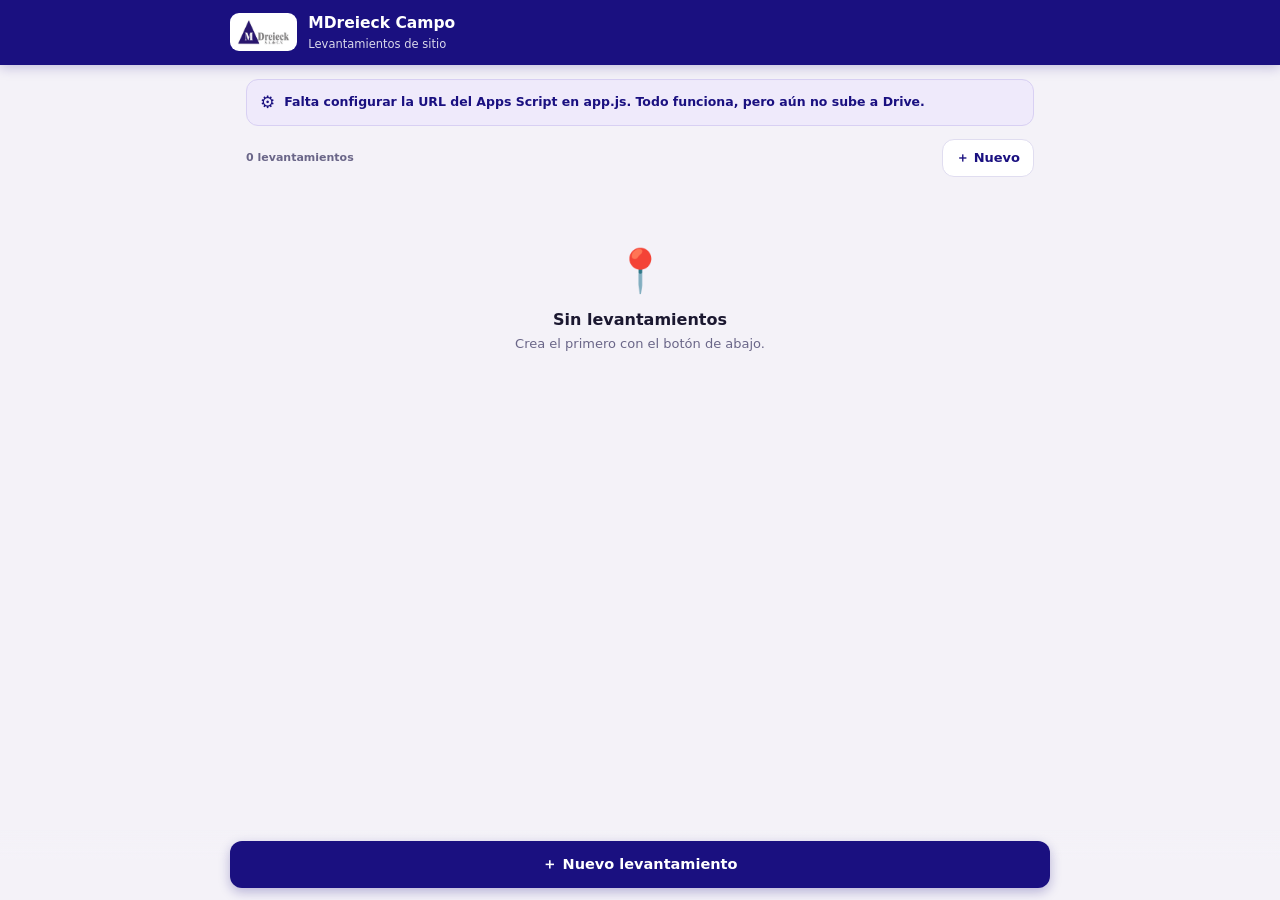
==== commit 882c2b31: "Rename index (1).html to index.html" ====
--- a/index.html
+++ b/index.html
@@ -4,348 +4,174 @@
 <meta charset="UTF-8">
 <meta name="viewport" content="width=device-width, initial-scale=1, viewport-fit=cover">
 <meta name="theme-color" content="#1a1080">
-<title>MDreieck · Campo</title>
-<style>
-:root{
-  --bg:#f4f2f8;--card:#fff;--border:#e0ddf0;--primary:#1a1080;--primary-soft:#efeafb;
-  --primary-2:#3a2ec0;--ink:#1b1830;--muted:#6a6688;--ok:#1f9d55;--ok-soft:#e6f6ec;
-  --warn:#9a6b04;--warn-soft:#fdf4dc;--danger:#c62828;--danger-soft:#fdeaea;
-  --radius:14px;--shadow:0 1px 3px rgba(26,16,128,.06),0 6px 18px rgba(26,16,128,.05);
-}
-*{box-sizing:border-box;-webkit-tap-highlight-color:transparent}
-html,body{margin:0}
-body{font-family:"Segoe UI",system-ui,-apple-system,Roboto,Arial,sans-serif;
-  background:var(--bg);color:var(--ink);line-height:1.4;padding-bottom:92px}
-button{font-family:inherit;cursor:pointer;touch-action:manipulation}
-input,select,textarea{font-family:inherit}
-
-.hdr{position:sticky;top:0;z-index:40;background:var(--primary);color:#fff;
-  padding:calc(env(safe-area-inset-top) + 14px) 16px 0;box-shadow:0 2px 12px rgba(26,16,128,.25)}
-.hdr-row{display:flex;align-items:center;gap:11px;max-width:760px;margin:0 auto}
-.logo{width:38px;height:38px;border-radius:9px;flex:0 0 auto;overflow:hidden;
-  background:linear-gradient(135deg,#fff,#d9d4ff);display:grid;place-items:center;
-  color:var(--primary);font-weight:800;font-size:15px;letter-spacing:-.5px}
-.logo img{width:100%;height:100%;object-fit:cover}
-.hdr h1{font-size:16px;margin:0;font-weight:700}
-.hdr .sub{font-size:11.5px;opacity:.82;margin-top:1px}
-.tabs{max-width:760px;margin:14px auto 0;display:flex;gap:4px}
-.tab{flex:1;background:none;border:none;color:rgba(255,255,255,.7);font-size:13px;
-  font-weight:700;padding:10px 4px 11px;border-bottom:3px solid transparent;transition:.15s}
-.tab.on{color:#fff;border-bottom-color:#fff}
-
-.wrap{max-width:760px;margin:0 auto;padding:14px 16px}
-
-.banner{border-radius:12px;padding:11px 13px;font-size:12.5px;font-weight:600;
-  display:flex;align-items:center;gap:9px;margin-bottom:13px;line-height:1.35}
-.banner.off{background:var(--danger-soft);color:var(--danger);border:1px solid #f3c9c9}
-.banner.pend{background:var(--warn-soft);color:var(--warn);border:1px solid #f0e0b0}
-.banner .b-ic{font-size:17px;flex:0 0 auto}
-.banner .b-act{margin-left:auto;background:var(--warn);color:#fff;border:none;border-radius:8px;
-  padding:8px 12px;font-size:11.5px;font-weight:800;flex:0 0 auto}
-
-.toolbar{display:flex;align-items:center;justify-content:space-between;gap:12px;margin-bottom:13px}
-.count-chip{font-size:12.5px;color:var(--muted);font-weight:600}
-
-.list{display:flex;flex-direction:column;gap:12px}
-.item{background:var(--card);border:1px solid var(--border);border-radius:var(--radius);
-  box-shadow:var(--shadow);padding:14px 15px;display:flex;align-items:center;gap:14px;
-  cursor:pointer;transition:transform .07s,box-shadow .15s,border-color .15s}
-.item:active{transform:scale(.99)}
-.item:hover{border-color:#c9c2ec}
-.it-body{flex:1;min-width:0}
-.it-folio{font-weight:800;font-size:14.5px;color:var(--primary);letter-spacing:.2px}
-.it-folio .prov{font-size:9.5px;background:var(--warn-soft);color:var(--warn);
-  padding:2px 6px;border-radius:5px;margin-left:6px;vertical-align:middle;font-weight:800}
-.it-emp{font-size:13px;margin-top:2px;font-weight:600;white-space:nowrap;overflow:hidden;text-overflow:ellipsis}
-.it-meta{font-size:11.5px;color:var(--muted);margin-top:3px;display:flex;flex-wrap:wrap;gap:3px 10px}
-.it-side{display:flex;flex-direction:column;align-items:flex-end;gap:7px;flex:0 0 auto}
-.badge{font-size:11px;font-weight:800;padding:5px 9px;border-radius:20px;white-space:nowrap}
-.badge-step{background:var(--primary-soft);color:var(--primary)}
-.badge-sent{background:var(--ok-soft);color:var(--ok)}
-.badge-pend{background:var(--warn-soft);color:var(--warn)}
-.chip{font-size:11px;color:var(--muted);font-weight:600}
-
-.empty{text-align:center;padding:52px 20px;color:var(--muted)}
-.empty .em-ic{font-size:40px;margin-bottom:8px}
-.empty h3{margin:6px 0 4px;color:var(--ink);font-size:16px}
-.empty p{margin:0;font-size:13px}
-
-.fab-bar{position:fixed;left:0;right:0;bottom:0;z-index:30;
-  padding:12px 16px calc(env(safe-area-inset-bottom) + 12px);
-  background:linear-gradient(to top,var(--bg) 60%,rgba(244,242,248,0))}
-.fab-inner{max-width:760px;margin:0 auto}
-.btn{border:none;border-radius:12px;padding:14px 16px;font-size:14.5px;font-weight:700;
-  display:inline-flex;align-items:center;justify-content:center;gap:8px;transition:transform .06s,background .15s}
-.btn:active{transform:scale(.98)}
-.btn:disabled{opacity:.6;pointer-events:none}
-.btn-primary{background:var(--primary);color:#fff;box-shadow:0 4px 12px rgba(26,16,128,.28)}
-.btn-ghost{background:#fff;color:var(--primary);border:1.5px solid var(--border)}
-.btn-block{width:100%}
-
-.overlay{position:fixed;inset:0;z-index:60;background:rgba(20,14,60,.42);display:none;
-  align-items:flex-end;justify-content:center;backdrop-filter:blur(2px)}
-.overlay.open{display:flex}
-.sheet{background:#fff;width:100%;max-width:520px;border-radius:20px 20px 0 0;
-  padding:8px 18px calc(env(safe-area-inset-bottom) + 18px);max-height:92vh;overflow:auto;
-  animation:up .22s ease}
-@keyframes up{from{transform:translateY(24px);opacity:.6}to{transform:none;opacity:1}}
-.grab{width:42px;height:5px;border-radius:5px;background:#d9d4ee;margin:8px auto 10px}
-.sheet h2{margin:2px 0 4px;font-size:17px}
-.sheet .sh-sub{font-size:12px;color:var(--muted);margin:0 0 14px}
-.field{margin-bottom:12px}
-.field label{display:block;font-size:12.5px;font-weight:700;color:var(--muted);margin-bottom:5px}
-.field input,.field select{width:100%;padding:12px;border:1.5px solid var(--border);
-  border-radius:11px;font-size:15px;background:#fbfaff;color:var(--ink)}
-.field input:focus,.field select:focus{outline:none;border-color:var(--primary-2);background:#fff}
-.row2{display:grid;grid-template-columns:1fr 1fr;gap:10px}
-.err{color:var(--danger);font-size:12px;margin:-6px 0 8px;min-height:1px}
-.sheet-actions{display:flex;gap:10px;margin-top:6px}
-@media(max-width:400px){.row2{grid-template-columns:1fr}}
-</style>
+<title>MDreieck Campo</title>
+<link rel="stylesheet" href="estilos.css">
+<link rel="manifest" href="manifest.json">
+<link rel="icon" href="icon-192.png">
+<link rel="apple-touch-icon" href="icon-192.png">
+<meta name="apple-mobile-web-app-capable" content="yes">
+<meta name="apple-mobile-web-app-status-bar-style" content="black-translucent">
+<meta name="mobile-web-app-capable" content="yes">
 </head>
 <body>
-<header class="hdr">
+<header class="hdr plain">
   <div class="hdr-row">
     <div class="logo" id="brandLogo">MD</div>
-    <div>
+    <div class="htxt">
       <h1>MDreieck Campo</h1>
-      <div class="sub">Levantamientos y evidencias</div>
+      <div class="sub">Levantamientos de sitio</div>
     </div>
-  </div>
-  <div class="tabs">
-    <button class="tab on" id="tab-lev" onclick="setTab('lev')">Levantamientos</button>
-    <button class="tab" id="tab-ev" onclick="setTab('ev')">Evidencias de sitio</button>
   </div>
 </header>
 
 <main class="wrap">
   <div id="banners"></div>
-  <div class="toolbar">
-    <span class="count-chip" id="countChip">—</span>
+  <div style="display:flex;align-items:center;justify-content:space-between;gap:12px;margin-bottom:13px">
+    <span class="chip" id="countChip">—</span>
     <button class="btn btn-ghost" style="padding:9px 13px;font-size:13px" onclick="abrirModal()">＋ Nuevo</button>
   </div>
   <div class="list" id="list"></div>
 </main>
 
-<div class="fab-bar">
-  <div class="fab-inner">
-    <button class="btn btn-primary btn-block" id="fabBtn" onclick="abrirModal()">＋ Nuevo levantamiento</button>
+<nav class="navbar">
+  <div class="nav-inner">
+    <button class="btn btn-primary btn-block" onclick="abrirModal()">＋ Nuevo levantamiento</button>
   </div>
-</div>
+</nav>
 
 <div class="overlay" id="ov" onclick="if(event.target===this)cerrarModal()">
   <div class="sheet" role="dialog" aria-modal="true">
     <div class="grab"></div>
-    <h2 id="mTitle">Nuevo levantamiento</h2>
-    <p class="sh-sub">El folio se genera aunque no haya señal.</p>
+    <h2>Nuevo levantamiento</h2>
+    <p class="sh-sub">Funciona sin internet. El folio se genera al instante.</p>
 
-    <div class="field"><label>Técnico</label><input id="m_tecnico" placeholder="Nombre del técnico" autocomplete="off"></div>
-    <div class="field" id="fld_capturado" style="display:none">
-      <label>Capturado por</label><input id="m_capturado" placeholder="Quién toma la evidencia" autocomplete="off">
+    <div class="field">
+      <label>Proyecto</label>
+      <input id="m_proyecto" placeholder="Ej. VERACRUZ" autocomplete="off"
+             style="text-transform:uppercase" oninput="previewFolio()">
     </div>
-    <div class="field"><label>Proyecto</label><input id="m_proyecto" placeholder="Ej. PUEBLA" autocomplete="off" style="text-transform:uppercase"></div>
-    <div class="field"><label>Empresa cliente</label><input id="m_empresa" placeholder="Ej. Municipio de Puebla" autocomplete="off"></div>
-    <div class="field"><label>Dirección</label><input id="m_dir" placeholder="Dirección del sitio" autocomplete="off"></div>
-    <div class="row2">
-      <div class="field"><label>Fecha</label><input id="m_fecha" type="date"></div>
-      <div class="field"><label>Tipo</label><select id="m_tipo"></select></div>
+    <div class="folio-prev" id="folioPrev">LEV-XXX-001</div>
+
+    <div class="field">
+      <label>Nombre del sitio / localidad</label>
+      <input id="m_sitio" placeholder="Ej. Col. Centro, Poza Rica" autocomplete="off">
     </div>
+    <div class="field">
+      <label>Nombre de quien captura</label>
+      <input id="m_capturado" placeholder="Nombre completo" autocomplete="off">
+    </div>
+    <div class="field">
+      <label>Fecha de captura</label>
+      <input id="m_fecha" type="date">
+    </div>
+
     <div class="err" id="mErr"></div>
     <div class="sheet-actions">
       <button class="btn btn-ghost" style="flex:1" onclick="cerrarModal()">Cancelar</button>
-      <button class="btn btn-primary" style="flex:1.4" id="crearBtn" onclick="crear()">Crear</button>
+      <button class="btn btn-primary" style="flex:1.4" onclick="crear()">Crear y continuar</button>
     </div>
   </div>
 </div>
 
+<script src="app.js"></script>
 <script>
-/* ===================== CONFIGURACIÓN ===================== */
-const SURL     = 'URL_DEL_APPS_SCRIPT';
-const DRIVE_ID = 'ID_CARPETA_DRIVE';
-const SHEET_ID = 'ID_GOOGLE_SHEET';
-const LOGO     = '';   // 'data:image/jpeg;base64,...' logo MDreieck
-/* ======================================================== */
-
-const TIPOS_LEV = ['Instalación nueva','Mantenimiento','Revisión','Ampliación'];
-const TIPOS_EV  = ['Levantamiento de sitio','Durante la instalación','Después de la instalación'];
-
-let tab = sessionStorage.getItem('mdk_tab') || 'lev';
-
-function getLevs(){ try{ return JSON.parse(localStorage.getItem('lev_list')||'[]'); }catch(e){ return []; } }
-function saveLevs(l){ try{ localStorage.setItem('lev_list',JSON.stringify(l)); return true; }
-  catch(e){ alert('Almacenamiento lleno. Envía y cierra registros terminados.'); return false; } }
-function getEvs(){ try{ return JSON.parse(localStorage.getItem('ev_list')||'[]'); }catch(e){ return []; } }
-function saveEvs(l){ try{ localStorage.setItem('ev_list',JSON.stringify(l)); return true; }
-  catch(e){ alert('Almacenamiento lleno. Envía y cierra registros terminados.'); return false; } }
-
-function countFotosLev(l){ const f=l.fotos||{};
-  return ['antes','durante','despues','extras'].reduce((n,k)=>n+((f[k]&&f[k].length)||0),0); }
-function fmtFecha(f){ if(!f) return '';
-  const d=new Date(f+'T00:00:00'); if(isNaN(d)) return f;
-  return d.toLocaleDateString('es-MX',{day:'2-digit',month:'short',year:'numeric'}); }
-
-function online(){ return navigator.onLine !== false; }
+function nFotos(l){ return (l.medios||[]).filter(m=>m.kind==='foto').length; }
+function nVideos(l){ return (l.medios||[]).filter(m=>m.kind==='video').length; }
 
 function renderBanners(){
-  const cont=document.getElementById('banners');
-  const pend=getEvs().filter(e=>!e.enviado && e.listoParaEnviar).length;
-  let html='';
+  const c=document.getElementById('banners');
+  const pend=getLevs().filter(l=>!l.enviado && l.listoParaEnviar).length;
+  let h='';
   if(!online()){
-    html = `<div class="banner off"><span class="b-ic">⚠️</span>
-      <span>Sin conexión. Puedes crear y capturar todo; se guarda en el teléfono y se envía cuando haya señal.</span></div>`;
+    h=`<div class="banner off"><span class="b-ic">⚠️</span>
+      <span>Sin conexión. Puedes crear y capturar todo con normalidad; el envío a Drive espera a que haya señal.</span></div>`;
   } else if(pend>0){
-    html = `<div class="banner pend"><span class="b-ic">🔄</span>
-      <span>${pend} ${pend===1?'evidencia lista':'evidencias listas'} sin enviar.</span>
-      <button class="b-act" onclick="sincronizar()">Enviar</button></div>`;
+    h=`<div class="banner pend"><span class="b-ic">🔄</span>
+      <span>${pend} ${pend===1?'levantamiento listo':'levantamientos listos'} sin enviar.</span></div>`;
+  } else if(!CONFIGURADO){
+    h=`<div class="banner info"><span class="b-ic">⚙️</span>
+      <span>Falta configurar la URL del Apps Script en app.js. Todo funciona, pero aún no sube a Drive.</span></div>`;
   }
-  cont.innerHTML=html;
-}
-
-function setTab(t){
-  tab=t; sessionStorage.setItem('mdk_tab',t);
-  document.getElementById('tab-lev').classList.toggle('on',t==='lev');
-  document.getElementById('tab-ev').classList.toggle('on',t==='ev');
-  document.getElementById('fabBtn').textContent = t==='lev' ? '＋ Nuevo levantamiento' : '＋ Nueva evidencia de sitio';
-  render();
+  c.innerHTML=h;
 }
 
 function render(){
   renderBanners();
+  const levs=getLevs();
   const list=document.getElementById('list');
-  const arr = tab==='lev' ? getLevs() : getEvs();
   document.getElementById('countChip').textContent =
-    arr.length + ' ' + (tab==='lev'
-      ? (arr.length===1?'levantamiento':'levantamientos')
-      : (arr.length===1?'evidencia':'evidencias'));
+    levs.length+' '+(levs.length===1?'levantamiento':'levantamientos');
 
-  if(!arr.length){
-    list.innerHTML = `<div class="empty">
-      <div class="em-ic">${tab==='lev'?'📋':'📍'}</div>
-      <h3>${tab==='lev'?'Sin levantamientos':'Sin evidencias de sitio'}</h3>
-      <p>Crea el primero con el botón de abajo.</p></div>`;
+  if(!levs.length){
+    list.innerHTML=`<div class="empty"><div class="em-ic">📍</div>
+      <h3>Sin levantamientos</h3><p>Crea el primero con el botón de abajo.</p></div>`;
     return;
   }
-  const orden = arr.map((o,i)=>({o,i})).sort((a,b)=>(b.o.creado||'').localeCompare(a.o.creado||''));
-
-  list.innerHTML = orden.map(({o,i})=>{
-    if(tab==='lev'){
-      const badge = o.cerrado ? '<span class="badge badge-sent">✓ Enviado</span>'
-                              : `<span class="badge badge-step">Paso ${o.paso||1}/4</span>`;
-      return `<div class="item" onclick="abrirLev(${i})">
-        <div class="it-body">
-          <div class="it-folio">${o.folio||'(sin folio)'}</div>
-          <div class="it-emp">${o.empresa||o.proyecto||'—'}</div>
-          <div class="it-meta"><span>👤 ${o.tecnico||'—'}</span><span>📅 ${fmtFecha(o.fecha)}</span></div>
-        </div>
-        <div class="it-side">${badge}<span class="chip">📷 ${countFotosLev(o)}</span></div>
-      </div>`;
-    }
-    const nf=(o.medios||[]).filter(m=>m.kind==='foto').length;
-    const nv=(o.medios||[]).filter(m=>m.kind==='video').length;
-    const badge = o.enviado ? '<span class="badge badge-sent">✓ Enviado</span>'
-      : (o.listoParaEnviar ? '<span class="badge badge-pend">Por enviar</span>'
-                           : '<span class="badge badge-step">En captura</span>');
-    const prov = o.folioProvisional ? '<span class="prov">PROV</span>' : '';
-    return `<div class="item" onclick="abrirEv('${o.id}')">
+  const orden=levs.slice().sort((a,b)=>(b.creado||'').localeCompare(a.creado||''));
+  list.innerHTML=orden.map(l=>{
+    const badge = l.enviado ? '<span class="badge badge-sent">✓ Enviado</span>'
+      : (l.listoParaEnviar ? '<span class="badge badge-pend">Por enviar</span>'
+                           : '<span class="badge badge-cap">En captura</span>');
+    return `<div class="item" onclick="abrir('${l.id}')">
       <div class="it-body">
-        <div class="it-folio">${o.folio||'(sin folio)'}${prov}</div>
-        <div class="it-emp">${o.empresa||o.proyecto||'—'}</div>
-        <div class="it-meta"><span>🏷️ ${o.tipo||'—'}</span><span>📅 ${fmtFecha(o.fecha)}</span>
-          ${o.gps&&o.gps.lat?'<span>📍 GPS</span>':''}</div>
+        <div class="it-folio">${esc(l.folio)}</div>
+        <div class="it-sitio">${esc(l.sitio||l.proyecto||'—')}</div>
+        <div class="it-meta"><span>👤 ${esc(l.capturadoPor||'—')}</span>
+          <span>📅 ${fmtFecha(l.fecha)}</span></div>
       </div>
-      <div class="it-side">${badge}<span class="chip">📷 ${nf} · 🎥 ${nv}</span></div>
+      <div class="it-side">${badge}
+        <span class="chip">📷 ${nFotos(l)} · 🎥 ${nVideos(l)}</span></div>
     </div>`;
   }).join('');
 }
 
-function abrirLev(i){
-  sessionStorage.setItem('lev_idx', i);
-  const l=getLevs()[i];
-  window.location.href='paso'+Math.min(Math.max(l.paso||1,1),4)+'.html';
+function abrir(id){
+  sessionStorage.setItem('mdk_id', id);
+  const l=getLev(id);
+  window.location.href = (l && l.pasoSitio) ? 'evidencias.html' : 'sitio.html';
 }
-function abrirEv(id){
-  sessionStorage.setItem('ev_id', id);
-  window.location.href='evidencia.html';
+
+function previewFolio(){
+  const p=document.getElementById('m_proyecto').value.trim();
+  document.getElementById('folioPrev').textContent =
+    p ? 'LEV-'+siglas(p)+'-'+String(prevConsec(p)).padStart(3,'0') : 'LEV-XXX-001';
 }
-function sincronizar(){
-  const pend=getEvs().filter(e=>!e.enviado && e.listoParaEnviar);
-  if(!pend.length) return;
-  sessionStorage.setItem('ev_id', pend[0].id);
-  sessionStorage.setItem('ev_autosend','1');
-  window.location.href='evidencia.html';
+/* solo para mostrar: no consume el consecutivo */
+function prevConsec(proyecto){
+  const pre=siglas(proyecto);
+  let c={}; try{ c=JSON.parse(localStorage.getItem('mdk_folios')||'{}'); }catch(e){}
+  return Math.max(c[pre]||0, getLevs().filter(l=>l.prefijo===pre).length)+1;
 }
 
 function abrirModal(){
-  const esEv = tab==='ev';
-  document.getElementById('mTitle').textContent = esEv?'Nueva evidencia de sitio':'Nuevo levantamiento';
-  document.getElementById('fld_capturado').style.display = esEv?'block':'none';
-  document.getElementById('m_tipo').innerHTML =
-    (esEv?TIPOS_EV:TIPOS_LEV).map(t=>`<option>${t}</option>`).join('');
   document.getElementById('mErr').textContent='';
   if(!document.getElementById('m_fecha').value)
     document.getElementById('m_fecha').value=new Date().toISOString().slice(0,10);
+  previewFolio();
   document.getElementById('ov').classList.add('open');
 }
 function cerrarModal(){ document.getElementById('ov').classList.remove('open'); }
 
-async function crear(){
-  const btn=document.getElementById('crearBtn'), errEl=document.getElementById('mErr');
-  const tecnico=document.getElementById('m_tecnico').value.trim();
-  const capturado=document.getElementById('m_capturado').value.trim();
-  const proyecto=document.getElementById('m_proyecto').value.trim().toUpperCase().replace(/\s+/g,'-');
-  const empresa=document.getElementById('m_empresa').value.trim();
-  const dir=document.getElementById('m_dir').value.trim();
+function crear(){
+  const proyecto=document.getElementById('m_proyecto').value.trim().toUpperCase();
+  const sitio=document.getElementById('m_sitio').value.trim();
+  const capturadoPor=document.getElementById('m_capturado').value.trim();
   const fecha=document.getElementById('m_fecha').value;
-  const tipo=document.getElementById('m_tipo').value;
+  const err=document.getElementById('mErr');
 
-  if(!tecnico||!proyecto||!empresa){ errEl.textContent='Técnico, proyecto y empresa son obligatorios.'; return; }
-  errEl.textContent=''; btn.disabled=true; btn.textContent='Creando…';
-
-  if(tab==='lev'){
-    const c=await consecutivo('LEV',proyecto,getLevs());
-    const folio='LEV-'+proyecto+'-'+String(c.consec).padStart(3,'0');
-    const levs=getLevs();
-    levs.push({folio,folioProvisional:c.provisional,tecnico,proyecto,empresa,dir,fecha,tipo,
-      paso:1,cerrado:false,creado:new Date().toISOString(),
-      p1:{tipo,fechaReporte:fecha,empresa,direccion:dir,tecnicos:tecnico},p2:{},p3:{},
-      fotos:{antes:[],durante:[],despues:[],extras:[]}});
-    if(!saveLevs(levs)){ btn.disabled=false; btn.textContent='Crear'; return; }
-    sessionStorage.setItem('lev_idx',levs.length-1);
-    window.location.href='paso1.html';
-  } else {
-    const c=await consecutivo('EV',proyecto,getEvs());
-    const folio='EV-'+proyecto+'-'+String(c.consec).padStart(3,'0');
-    const id='ev_'+Date.now()+'_'+Math.random().toString(36).slice(2,7);
-    const evs=getEvs();
-    evs.push({id,folio,folioProvisional:c.provisional,tecnico,capturadoPor:capturado||tecnico,
-      proyecto,empresa,direccion:dir,fecha,tipo,
-      gps:{},datos:{},medios:[],enviado:false,listoParaEnviar:false,
-      creado:new Date().toISOString()});
-    if(!saveEvs(evs)){ btn.disabled=false; btn.textContent='Crear'; return; }
-    sessionStorage.setItem('ev_id',id);
-    window.location.href='evidencia.html';
+  if(!proyecto || !sitio || !capturadoPor){
+    err.textContent='Proyecto, sitio y quien captura son obligatorios.'; return;
   }
-}
-
-/* Consecutivo: servidor si hay señal; si no, localStorage (folio provisional) */
-async function consecutivo(prefijo, proyecto, lista){
-  const localNext = lista.filter(o=>o.proyecto===proyecto).length + 1;
-  if(!online() || !SURL || SURL==='URL_DEL_APPS_SCRIPT') return {consec:localNext, provisional:true};
-  try{
-    const ctrl=new AbortController(); const t=setTimeout(()=>ctrl.abort(),5000);
-    const r=await fetch(SURL+'?accion=getConsec&proyecto='+encodeURIComponent(prefijo+'-'+proyecto)+
-      '&sheet='+encodeURIComponent(SHEET_ID),{signal:ctrl.signal});
-    clearTimeout(t);
-    const d=await r.json();
-    if(d&&d.consec) return {consec:d.consec, provisional:false};
-  }catch(e){}
-  return {consec:localNext, provisional:true};
+  const lev=crearLev({proyecto, sitio, capturadoPor, fecha});
+  if(!guardarLev(lev)) return;
+  sessionStorage.setItem('mdk_id', lev.id);
+  window.location.href='sitio.html';
 }
 
 if(LOGO) document.getElementById('brandLogo').innerHTML='<img src="'+LOGO+'" alt="MD">';
 window.addEventListener('online', render);
 window.addEventListener('offline', render);
-setTab(tab);
+render();
 </script>
 </body>
 </html>
--- a/estilos.css
+++ b/estilos.css
@@ -0,0 +1,189 @@
+:root{
+  --bg:#f4f2f8; --card:#fff; --border:#e0ddf0; --primary:#1a1080;
+  --primary-soft:#efeafb; --primary-2:#3a2ec0; --ink:#1b1830; --muted:#6a6688;
+  --ok:#1f9d55; --ok-soft:#e6f6ec; --warn:#9a6b04; --warn-soft:#fdf4dc;
+  --danger:#c62828; --danger-soft:#fdeaea;
+  --radius:14px; --shadow:0 1px 3px rgba(26,16,128,.06),0 6px 18px rgba(26,16,128,.05);
+}
+*{box-sizing:border-box;-webkit-tap-highlight-color:transparent}
+html,body{margin:0}
+body{font-family:"Segoe UI",system-ui,-apple-system,Roboto,Arial,sans-serif;
+  background:var(--bg);color:var(--ink);line-height:1.4;padding-bottom:96px}
+button{font-family:inherit;cursor:pointer;touch-action:manipulation}
+input,select,textarea{font-family:inherit}
+
+/* ---------- encabezado ---------- */
+.hdr{position:sticky;top:0;z-index:40;background:var(--primary);color:#fff;
+  padding:calc(env(safe-area-inset-top) + 13px) 16px 0;box-shadow:0 2px 12px rgba(26,16,128,.25)}
+.hdr.plain{padding-bottom:13px}
+.hdr-row{display:flex;align-items:center;gap:11px;max-width:820px;margin:0 auto}
+.back{background:rgba(255,255,255,.14);border:none;color:#fff;width:36px;height:36px;
+  border-radius:10px;font-size:19px;flex:0 0 auto;display:grid;place-items:center}
+.logo{height:38px;min-width:38px;border-radius:9px;flex:0 0 auto;overflow:hidden;
+  background:#fff;display:flex;align-items:center;justify-content:center;padding:0 7px;
+  color:var(--primary);font-weight:800;font-size:15px;letter-spacing:-.5px}
+.logo img{height:26px;width:auto;max-width:132px;object-fit:contain;display:block}
+.htxt{flex:1;min-width:0}
+.htxt h1{font-size:15.5px;margin:0;font-weight:700;white-space:nowrap;overflow:hidden;text-overflow:ellipsis}
+.htxt .sub{font-size:11.5px;opacity:.84;margin-top:1px;white-space:nowrap;overflow:hidden;text-overflow:ellipsis}
+
+/* barra de progreso de 2 pasos */
+.prog{max-width:820px;margin:0 auto;display:flex;gap:6px;padding:12px 0 0}
+.pstep{flex:1;text-align:center;padding-bottom:11px}
+.pbar{height:4px;border-radius:4px;background:rgba(255,255,255,.25)}
+.pstep.on .pbar{background:#fff}
+.pstep.done .pbar{background:#8fd6a8}
+.plabel{font-size:10.5px;color:rgba(255,255,255,.75);margin-top:5px;font-weight:600}
+.pstep.on .plabel{color:#fff}
+
+/* ---------- contenedor ---------- */
+.wrap{max-width:820px;margin:0 auto;padding:14px 16px}
+
+/* ---------- avisos ---------- */
+.banner{border-radius:12px;padding:11px 13px;font-size:12.5px;font-weight:600;
+  display:flex;align-items:center;gap:9px;margin-bottom:13px;line-height:1.35}
+.banner.off{background:var(--danger-soft);color:var(--danger);border:1px solid #f3c9c9}
+.banner.pend{background:var(--warn-soft);color:var(--warn);border:1px solid #f0e0b0}
+.banner.info{background:var(--primary-soft);color:var(--primary);border:1px solid #d8d0f3}
+.banner .b-ic{font-size:17px;flex:0 0 auto}
+.banner .b-act{margin-left:auto;background:currentColor;border:none;border-radius:8px;
+  padding:8px 12px;font-size:11.5px;font-weight:800;flex:0 0 auto}
+.banner .b-act span{color:#fff}
+
+/* ---------- tarjetas ---------- */
+.card{background:var(--card);border:1px solid var(--border);border-radius:var(--radius);
+  box-shadow:var(--shadow);padding:16px;margin-bottom:14px}
+.card h2{font-size:14px;margin:0 0 13px;color:var(--primary);font-weight:800;
+  display:flex;align-items:center;gap:8px}
+.card h2 .ic{font-size:16px}
+.card h2 .n{margin-left:auto;font-size:11.5px;background:var(--primary-soft);
+  color:var(--primary);padding:4px 10px;border-radius:20px;font-weight:800}
+.hint{font-size:11.5px;color:var(--muted);margin:-6px 0 12px}
+
+/* ---------- campos ---------- */
+.field{margin-bottom:12px}
+.field:last-child{margin-bottom:0}
+.field label{display:block;font-size:12px;font-weight:700;color:var(--muted);margin-bottom:5px}
+.field input,.field select,.field textarea{width:100%;padding:12px;
+  border:1.5px solid var(--border);border-radius:11px;font-size:15px;
+  background:#fbfaff;color:var(--ink);transition:border-color .15s,background .15s}
+.field textarea{min-height:88px;resize:vertical}
+.field input:focus,.field select:focus,.field textarea:focus{
+  outline:none;border-color:var(--primary-2);background:#fff}
+.row2{display:grid;grid-template-columns:1fr 1fr;gap:10px}
+.row3{display:grid;grid-template-columns:1fr 1fr 1fr;gap:8px}
+
+/* botones Sí / No */
+.sino{display:flex;gap:8px}
+.sino button{flex:1;border:1.5px solid var(--border);background:#fbfaff;color:var(--ink);
+  border-radius:10px;padding:11px;font-size:14px;font-weight:700;transition:.13s}
+.sino button.sel{background:var(--primary);color:#fff;border-color:var(--primary);
+  box-shadow:0 3px 8px rgba(26,16,128,.25)}
+
+/* ---------- botones ---------- */
+.btn{border:none;border-radius:12px;padding:14px 16px;font-size:14.5px;font-weight:700;
+  display:inline-flex;align-items:center;justify-content:center;gap:8px;
+  transition:transform .06s,background .15s}
+.btn:active{transform:scale(.98)}
+.btn:disabled{opacity:.6;pointer-events:none}
+.btn-primary{background:var(--primary);color:#fff;box-shadow:0 4px 12px rgba(26,16,128,.28)}
+.btn-primary:hover{background:var(--primary-2)}
+.btn-ghost{background:#fff;color:var(--primary);border:1.5px solid var(--border)}
+.btn-send{background:var(--ok);color:#fff;box-shadow:0 4px 14px rgba(31,157,85,.32);font-size:15.5px}
+.btn-block{width:100%}
+
+/* ---------- barra inferior ---------- */
+.navbar{position:fixed;left:0;right:0;bottom:0;z-index:30;
+  padding:12px 16px calc(env(safe-area-inset-bottom) + 12px);
+  background:linear-gradient(to top,var(--bg) 58%,rgba(244,242,248,0))}
+.nav-inner{max-width:820px;margin:0 auto;display:flex;flex-direction:column;gap:9px}
+.nav-sec{display:flex;gap:10px}
+.nav-sec .btn{flex:1}
+
+/* ---------- lista ---------- */
+.list{display:flex;flex-direction:column;gap:12px}
+.item{background:var(--card);border:1px solid var(--border);border-radius:var(--radius);
+  box-shadow:var(--shadow);padding:14px 15px;display:flex;align-items:center;gap:14px;
+  cursor:pointer;transition:transform .07s,border-color .15s}
+.item:active{transform:scale(.99)}
+.item:hover{border-color:#c9c2ec}
+.it-body{flex:1;min-width:0}
+.it-folio{font-weight:800;font-size:14.5px;color:var(--primary);letter-spacing:.2px}
+.it-sitio{font-size:13.5px;margin-top:2px;font-weight:600;white-space:nowrap;overflow:hidden;text-overflow:ellipsis}
+.it-meta{font-size:11.5px;color:var(--muted);margin-top:3px;display:flex;flex-wrap:wrap;gap:3px 10px}
+.it-side{display:flex;flex-direction:column;align-items:flex-end;gap:7px;flex:0 0 auto}
+.badge{font-size:11px;font-weight:800;padding:5px 9px;border-radius:20px;white-space:nowrap}
+.badge-cap{background:var(--primary-soft);color:var(--primary)}
+.badge-sent{background:var(--ok-soft);color:var(--ok)}
+.badge-pend{background:var(--warn-soft);color:var(--warn)}
+.chip{font-size:11px;color:var(--muted);font-weight:600}
+
+.empty{text-align:center;padding:52px 20px;color:var(--muted)}
+.empty .em-ic{font-size:42px;margin-bottom:8px}
+.empty h3{margin:6px 0 4px;color:var(--ink);font-size:16px}
+.empty p{margin:0;font-size:13px}
+
+/* ---------- modal ---------- */
+.overlay{position:fixed;inset:0;z-index:60;background:rgba(20,14,60,.42);display:none;
+  align-items:flex-end;justify-content:center;backdrop-filter:blur(2px)}
+.overlay.open{display:flex}
+.sheet{background:#fff;width:100%;max-width:520px;border-radius:20px 20px 0 0;
+  padding:8px 18px calc(env(safe-area-inset-bottom) + 18px);max-height:92vh;overflow:auto;
+  animation:up .22s ease}
+@keyframes up{from{transform:translateY(24px);opacity:.6}to{transform:none;opacity:1}}
+.grab{width:42px;height:5px;border-radius:5px;background:#d9d4ee;margin:8px auto 10px}
+.sheet h2{margin:2px 0 3px;font-size:17px}
+.sheet .sh-sub{font-size:12px;color:var(--muted);margin:0 0 14px}
+.folio-prev{background:var(--primary-soft);color:var(--primary);border-radius:10px;
+  padding:10px 12px;font-size:13px;font-weight:800;margin-bottom:12px;text-align:center;
+  letter-spacing:.5px}
+.err{color:var(--danger);font-size:12px;margin:-6px 0 8px;min-height:1px}
+.sheet-actions{display:flex;gap:10px;margin-top:6px}
+
+/* ---------- GPS ---------- */
+.gps-box{background:var(--primary-soft);border-radius:12px;padding:12px;margin-top:4px}
+.gps-vals{display:flex;gap:8px;text-align:center}
+.gps-v{flex:1;background:#fff;border-radius:9px;padding:9px 4px}
+.gps-v .lbl{font-size:9.5px;color:var(--muted);font-weight:800;letter-spacing:.4px}
+.gps-v .val{font-size:12.5px;font-weight:800;color:var(--primary);margin-top:2px;
+  word-break:break-all;line-height:1.2}
+.gps-meta{font-size:11px;color:var(--muted);margin-top:9px;text-align:center}
+
+/* ---------- medios ---------- */
+.cap-btns{display:flex;gap:8px;margin-bottom:14px}
+.pill{flex:1;border:1.5px solid var(--border);background:#fbfaff;color:var(--primary);
+  border-radius:11px;padding:13px 6px;font-size:12.5px;font-weight:700;
+  display:flex;flex-direction:column;align-items:center;gap:4px}
+.pill .p-ic{font-size:20px}
+.pill:active{transform:scale(.98);background:var(--primary-soft)}
+.hidden-input{display:none}
+.medios{display:flex;flex-direction:column;gap:12px}
+.medio{border:1.5px solid var(--border);border-radius:12px;overflow:hidden;background:#fbfaff}
+.medio-top{position:relative;background:#0e0a28}
+.medio-top img,.medio-top video{width:100%;max-height:260px;object-fit:contain;display:block}
+.medio-tag{position:absolute;top:7px;left:7px;background:rgba(20,14,60,.78);color:#fff;
+  font-size:10.5px;font-weight:800;padding:4px 9px;border-radius:20px}
+.medio-del{position:absolute;top:7px;right:7px;width:28px;height:28px;border-radius:50%;
+  border:none;background:rgba(20,14,60,.78);color:#fff;font-size:15px;display:grid;place-items:center}
+.medio-body{padding:10px}
+.medio-body textarea{width:100%;padding:9px 10px;border:1.5px solid var(--border);
+  border-radius:9px;font-size:13.5px;background:#fff;min-height:54px;resize:vertical}
+.medio-body textarea:focus{outline:none;border-color:var(--primary-2)}
+.medio-info{font-size:10.5px;color:var(--muted);margin-top:6px;display:flex;gap:10px;flex-wrap:wrap}
+.sin-medios{text-align:center;color:var(--muted);font-size:13px;padding:24px 10px}
+
+/* ---------- overlay de proceso ---------- */
+.sending{position:fixed;inset:0;z-index:80;background:rgba(20,14,60,.55);display:none;
+  align-items:center;justify-content:center;backdrop-filter:blur(3px)}
+.sending.on{display:flex}
+.send-box{background:#fff;border-radius:18px;padding:26px 28px;text-align:center;max-width:340px;width:87%}
+.spin{width:44px;height:44px;border:4px solid var(--primary-soft);border-top-color:var(--primary);
+  border-radius:50%;margin:0 auto 14px;animation:sp .8s linear infinite}
+@keyframes sp{to{transform:rotate(360deg)}}
+.send-box h3{margin:0 0 5px;font-size:16px}
+.send-box p{margin:0;font-size:13px;color:var(--muted);line-height:1.4}
+.send-box.done .spin{display:none}
+.check-ic{font-size:46px;margin-bottom:6px;display:none}
+.send-box.done .check-ic{display:block}
+
+@media(max-width:380px){.row2,.row3{grid-template-columns:1fr}}
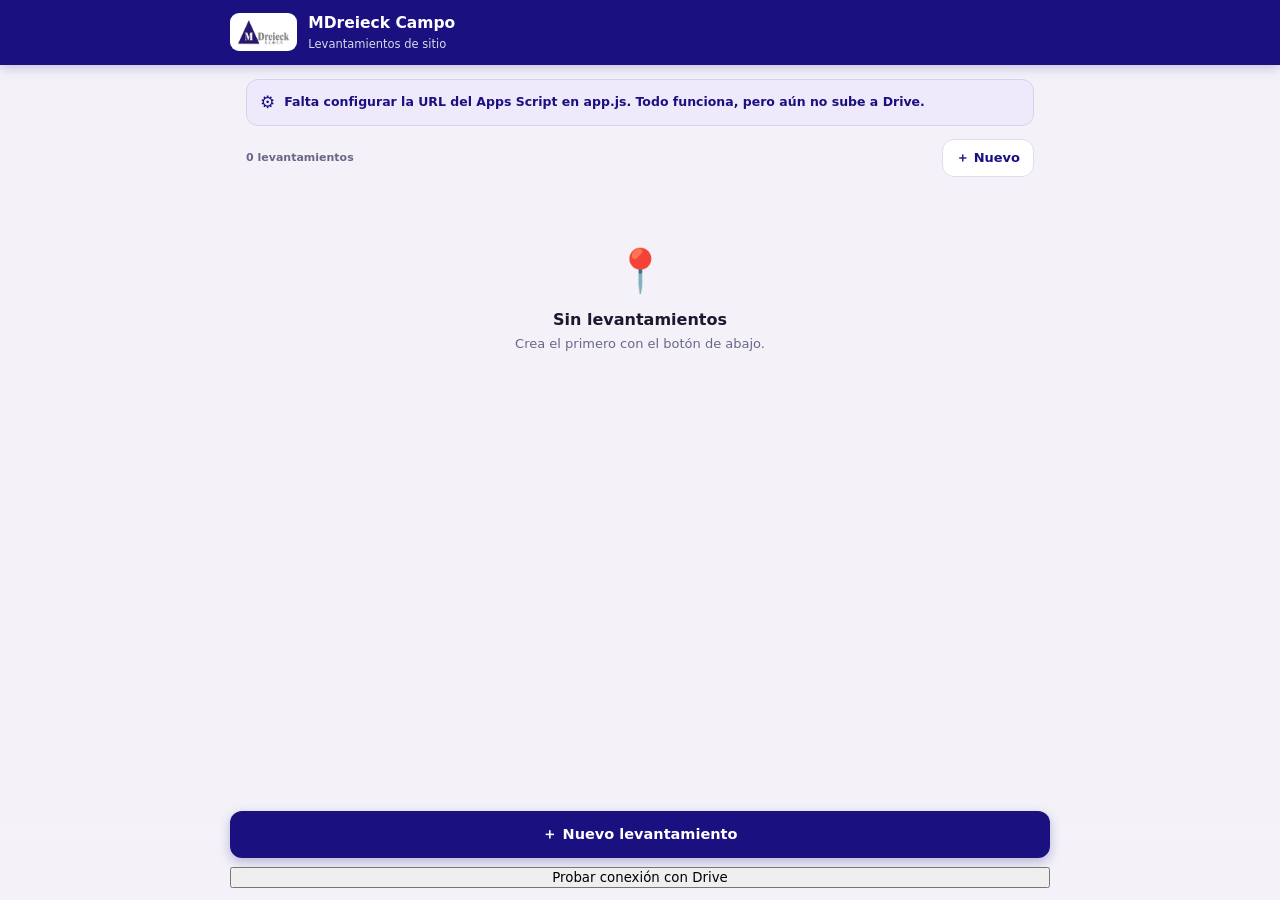
==== commit 8c47166b: "Add files via upload" ====
--- a/index.html
+++ b/index.html
@@ -36,6 +36,7 @@
 <nav class="navbar">
   <div class="nav-inner">
     <button class="btn btn-primary btn-block" onclick="abrirModal()">＋ Nuevo levantamiento</button>
+    <button class="link-test" id="testBtn" onclick="probar()">Probar conexión con Drive</button>
   </div>
 </nav>
 
@@ -83,8 +84,8 @@
   const pend=getLevs().filter(l=>!l.enviado && l.listoParaEnviar).length;
   let h='';
   if(!online()){
-    h=`<div class="banner off"><span class="b-ic">⚠️</span>
-      <span>Sin conexión. Puedes crear y capturar todo con normalidad; el envío a Drive espera a que haya señal.</span></div>`;
+    h=`<div class="banner info"><span class="b-ic">📴</span>
+      <span>Modo sin conexión. Crea y captura con normalidad: solo el envío a Drive necesita internet.</span></div>`;
   } else if(pend>0){
     h=`<div class="banner pend"><span class="b-ic">🔄</span>
       <span>${pend} ${pend===1?'levantamiento listo':'levantamientos listos'} sin enviar.</span></div>`;
@@ -121,8 +122,25 @@
       </div>
       <div class="it-side">${badge}
         <span class="chip">📷 ${nFotos(l)} · 🎥 ${nVideos(l)}</span></div>
+      <button class="del-lev" aria-label="Eliminar"
+        onclick="event.stopPropagation(); borrar('${l.id}')">🗑</button>
     </div>`;
   }).join('');
+}
+
+async function borrar(id){
+  const l=getLev(id);
+  if(!l) return;
+  const archivos=(l.medios||[]).length;
+  const detalle = archivos ? '\n\nSe eliminarán también '+archivos+
+    (archivos===1?' archivo':' archivos')+' del teléfono.' : '';
+  const aviso = l.enviado
+    ? '\n\nYa fue enviado, así que lo de Drive no se toca.'
+    : '\n\n⚠️ Este levantamiento NO se ha enviado. Se pierde todo lo capturado.';
+  if(!confirm('¿Eliminar '+l.folio+'?'+aviso+detalle)) return;
+  if(!l.enviado && !confirm('Confirma otra vez: se borra definitivamente y no se puede recuperar.')) return;
+  await borrarLev(id);
+  render();
 }
 
 function abrir(id){
@@ -168,6 +186,14 @@
   window.location.href='sitio.html';
 }
 
+async function probar(){
+  const b=document.getElementById('testBtn');
+  b.textContent='Probando…'; b.disabled=true;
+  const r=await probarConexion();
+  b.disabled=false; b.textContent='Probar conexión con Drive';
+  alert((r.ok?'✅ Conexión correcta\n\n':'❌ Todavía no funciona\n\n')+r.msg);
+}
+
 if(LOGO) document.getElementById('brandLogo').innerHTML='<img src="'+LOGO+'" alt="MD">';
 window.addEventListener('online', render);
 window.addEventListener('offline', render);
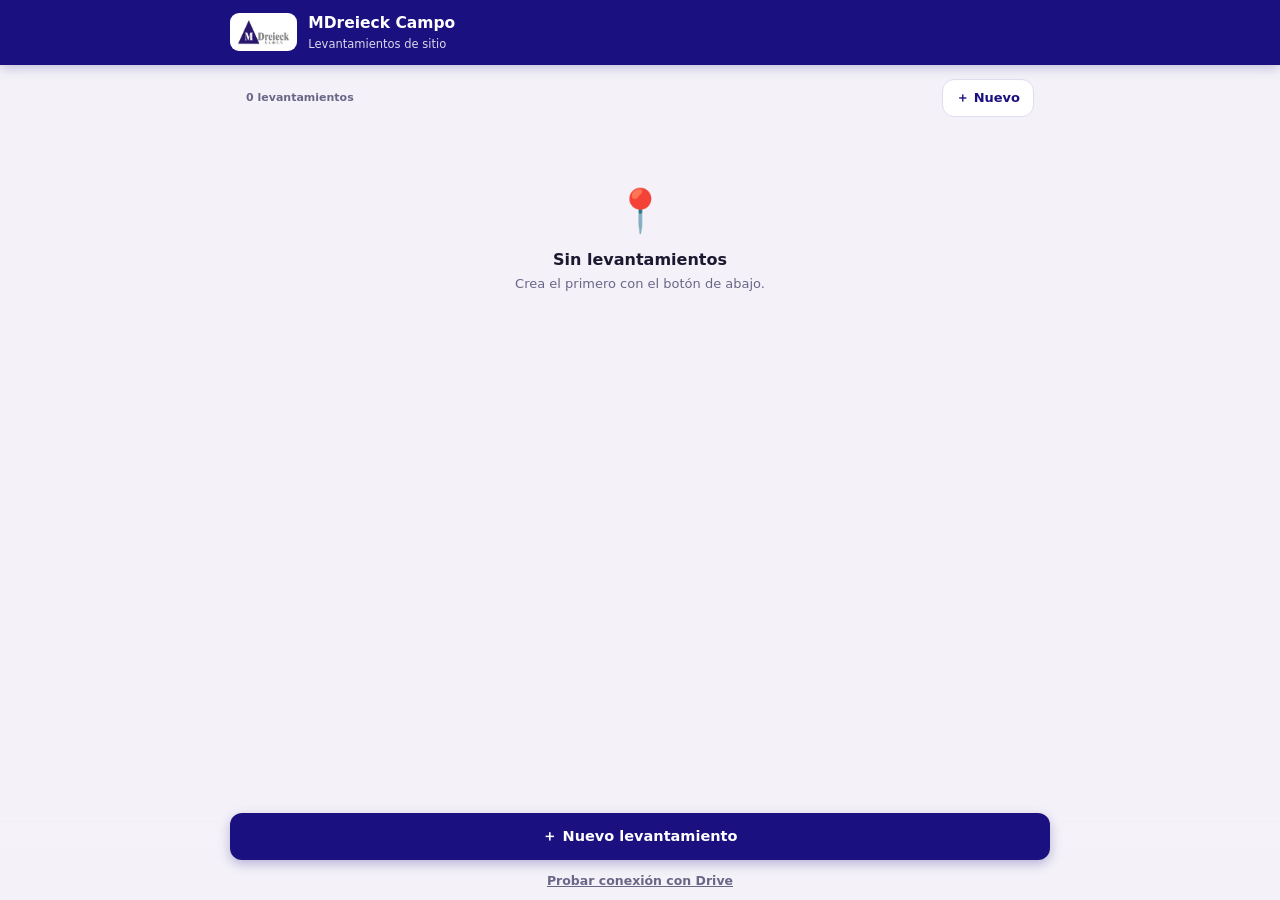
==== commit 39cf76c5: "Add files via upload" ====
--- a/index.html
+++ b/index.html
@@ -36,6 +36,7 @@
 <nav class="navbar">
   <div class="nav-inner">
     <button class="btn btn-primary btn-block" onclick="abrirModal()">＋ Nuevo levantamiento</button>
+    <button class="btn btn-ghost btn-block" id="instBtn" style="display:none" onclick="instalar()">📲 Instalar en el teléfono</button>
     <button class="link-test" id="testBtn" onclick="probar()">Probar conexión con Drive</button>
   </div>
 </nav>
@@ -186,6 +187,45 @@
   window.location.href='sitio.html';
 }
 
+/* ---------- instalar como app ---------- */
+let promptInstalar = null;
+const yaInstalada = window.matchMedia('(display-mode: standalone)').matches ||
+                    window.navigator.standalone === true;
+
+window.addEventListener('beforeinstallprompt', e => {
+  e.preventDefault();
+  promptInstalar = e;
+  if(!yaInstalada) document.getElementById('instBtn').style.display = 'inline-flex';
+});
+window.addEventListener('appinstalled', () => {
+  promptInstalar = null;
+  document.getElementById('instBtn').style.display = 'none';
+});
+
+function esIOS(){ return /iphone|ipad|ipod/i.test(navigator.userAgent); }
+
+async function instalar(){
+  if(promptInstalar){
+    promptInstalar.prompt();
+    await promptInstalar.userChoice;
+    promptInstalar = null;
+    document.getElementById('instBtn').style.display = 'none';
+    return;
+  }
+  if(esIOS()){
+    alert('Para instalarla en iPhone:\n\n1. Toca el botón Compartir (el cuadro con la flecha hacia arriba)\n2. Baja y elige "Agregar a pantalla de inicio"\n3. Toca Agregar');
+  } else {
+    alert('Para instalarla:\n\n1. Abre el menú del navegador (los 3 puntos ⋮)\n2. Elige "Instalar aplicación" o "Agregar a pantalla de inicio"');
+  }
+}
+
+/* en iPhone no existe el aviso automático: se muestra siempre */
+if(esIOS() && !yaInstalada){
+  window.addEventListener('load', ()=>{
+    document.getElementById('instBtn').style.display='inline-flex';
+  });
+}
+
 async function probar(){
   const b=document.getElementById('testBtn');
   b.textContent='Probando…'; b.disabled=true;
--- a/estilos.css
+++ b/estilos.css
@@ -101,6 +101,10 @@
 .nav-sec .btn{flex:1}
 
 /* ---------- lista ---------- */
+.link-test{background:none;border:none;color:var(--muted);font-size:12.5px;
+  font-weight:700;padding:4px 0 0;text-decoration:underline;width:100%}
+.link-test:disabled{opacity:.5}
+
 .list{display:flex;flex-direction:column;gap:12px}
 .item{background:var(--card);border:1px solid var(--border);border-radius:var(--radius);
   box-shadow:var(--shadow);padding:14px 15px;display:flex;align-items:center;gap:14px;
@@ -117,6 +121,14 @@
 .badge-sent{background:var(--ok-soft);color:var(--ok)}
 .badge-pend{background:var(--warn-soft);color:var(--warn)}
 .chip{font-size:11px;color:var(--muted);font-weight:600}
+
+/* botón de eliminar en la tarjeta */
+.item{position:relative}
+.del-lev{position:absolute;top:6px;right:6px;width:30px;height:30px;border-radius:8px;
+  border:none;background:transparent;color:#b9b3d4;font-size:14px;line-height:1;
+  display:grid;place-items:center;opacity:.75;transition:.15s}
+.del-lev:hover,.del-lev:active{background:var(--danger-soft);color:var(--danger);opacity:1}
+.it-side{padding-right:26px}
 
 .empty{text-align:center;padding:52px 20px;color:var(--muted)}
 .empty .em-ic{font-size:42px;margin-bottom:8px}
